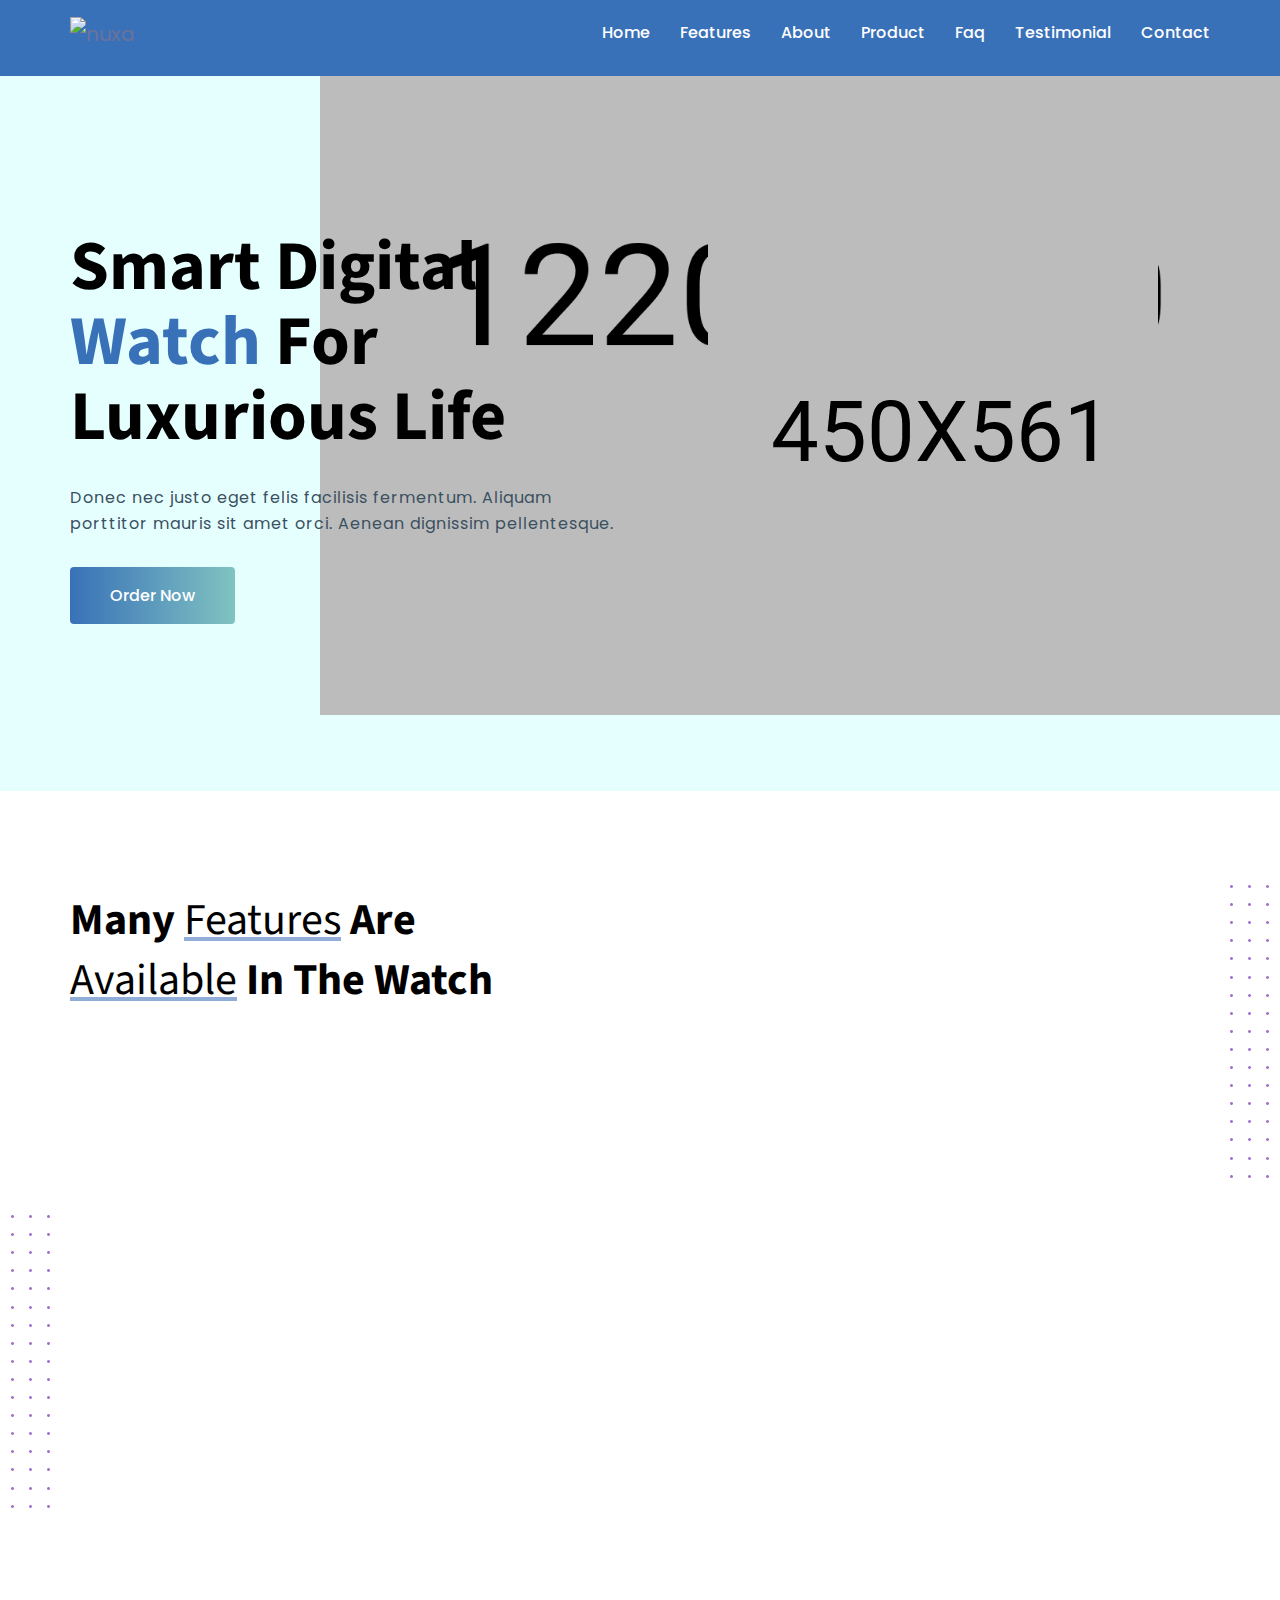
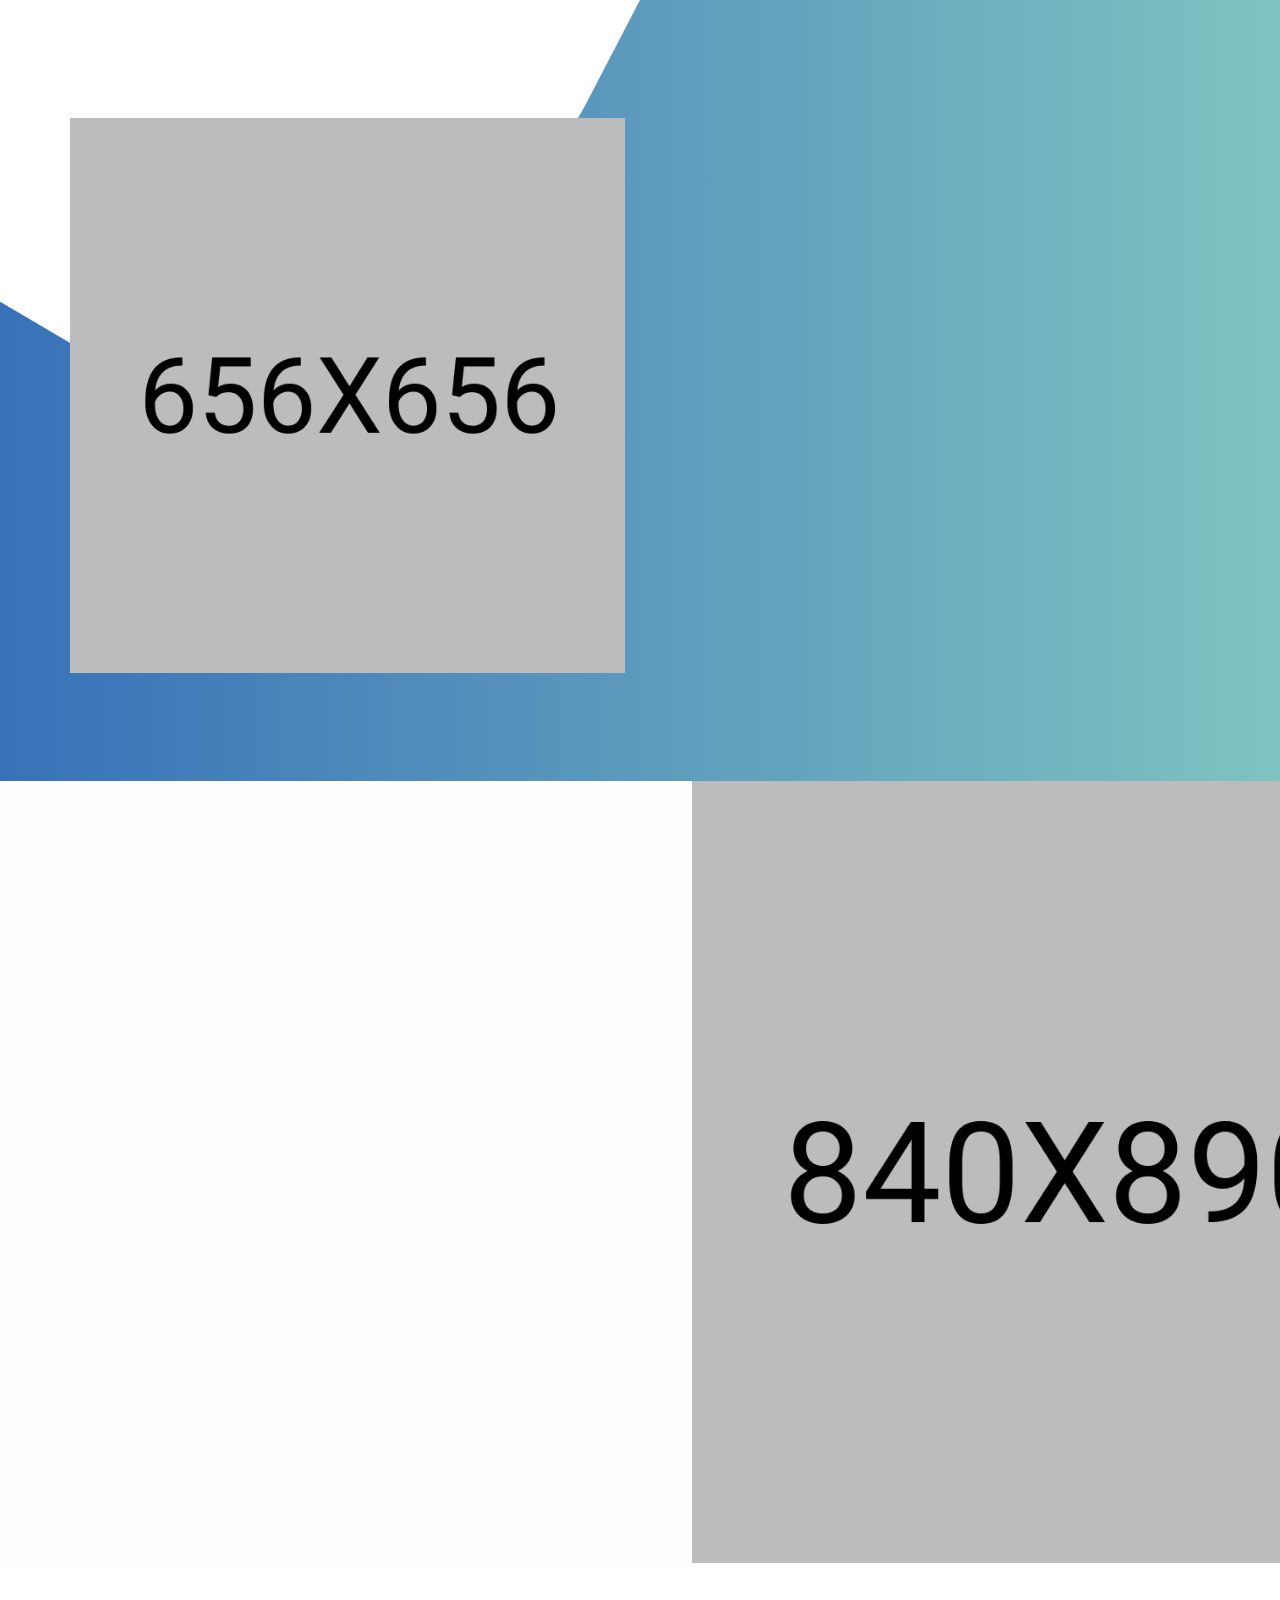
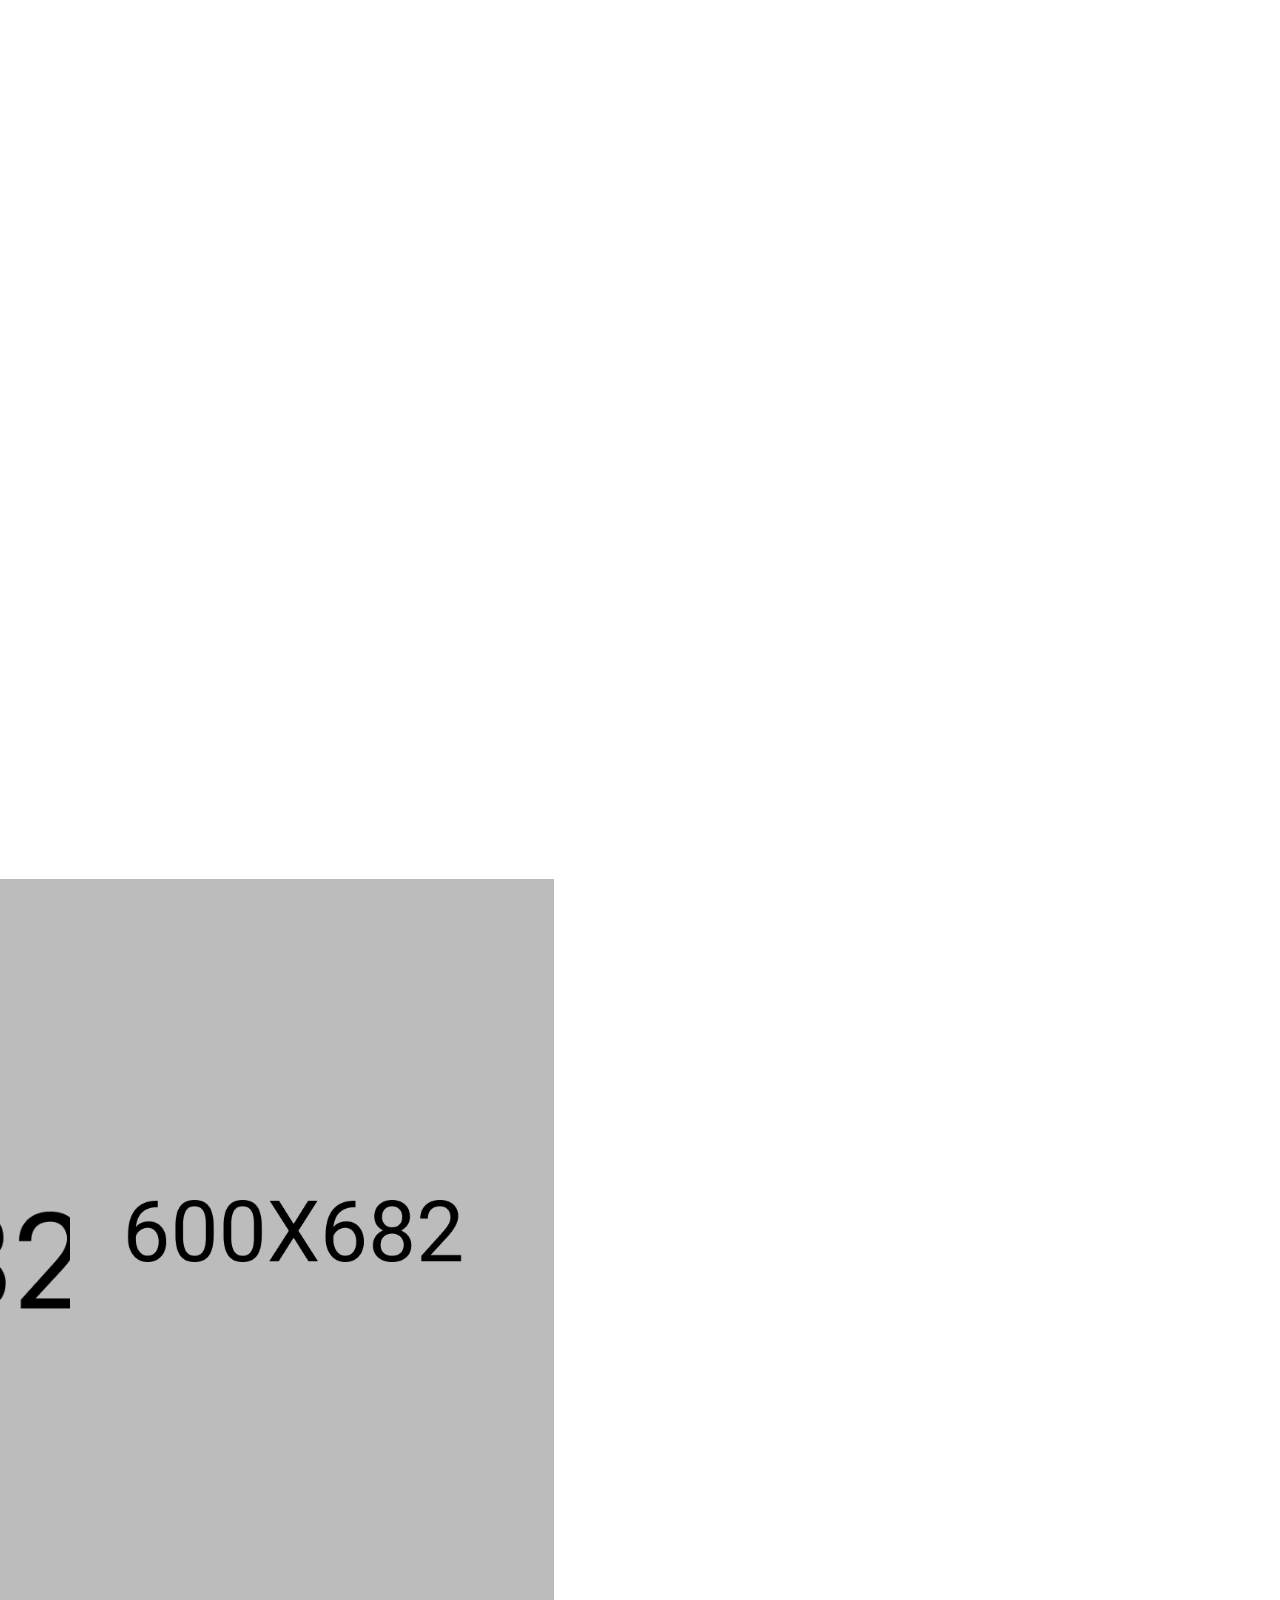
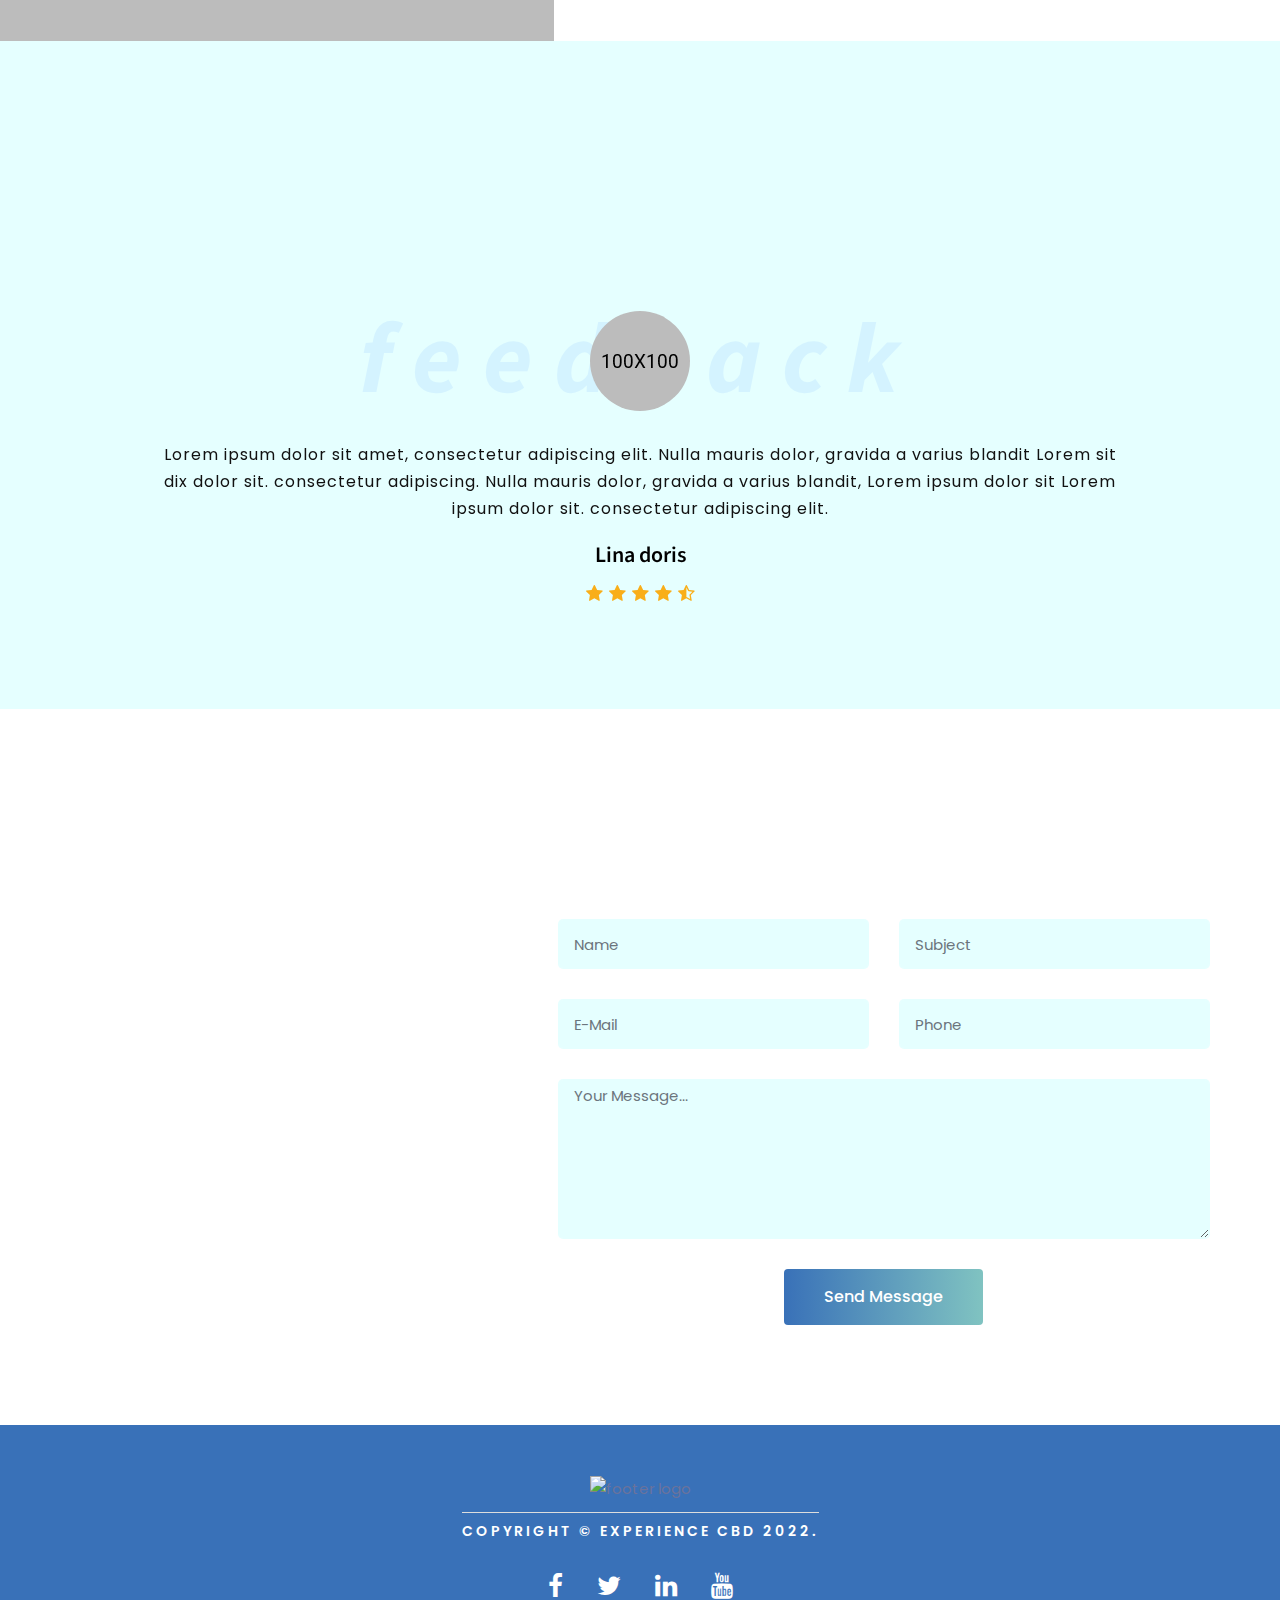
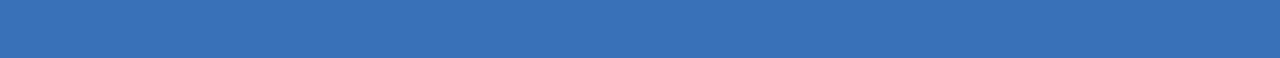
==== index.html @ ff000c5c "first commit" ====
<!DOCTYPE html>
<html lang="en">

<head>
    <meta charset="UTF-8">
    <meta name="viewport" content="width=device-width, initial-scale=1.0">
    <!-- Site Title -->
    <title>nuxa</title>
    <!-- Google Fonts -->
    <link rel="preconnect" href="https://fonts.gstatic.com">
    <link href="https://fonts.googleapis.com/css2?family=Poppins:wght@300;400;500;600;700;800;900&family=Source+Sans+Pro:wght@400;600;700;900&display=swap" rel="stylesheet">
    <!-- Favicon -->
    <link rel="icon" type="image/png" sizes="100x30" href="assets/img/favicon/favicon-32x32.png">
    <!--Bootstrap css-->
    <link rel="stylesheet" href="assets/css/bootstrap.min.css">
    <!--Font Awesome css-->
    <link rel="stylesheet" href="assets/css/font-awesome.min.css">
    <!-- Flaticon CSS -->
    <link rel="stylesheet" href="assets/flaticon/flaticon.css">
    <!--Magnific css-->
    <link rel="stylesheet" href="assets/css/magnific-popup.css">
    <!--Owl-Carousel css-->
    <link rel="stylesheet" href="assets/css/owl.carousel.min.css">
    <link rel="stylesheet" href="assets/css/owl.theme.default.min.css">
    <!--Animate css-->
    <link rel="stylesheet" href="assets/css/animate.min.css">
    <!--Site Main Style css-->
    <link rel="stylesheet" href="assets/css/style.css">
    <!--Responsive css-->
    <link rel="stylesheet" href="assets/css/responsive.css">
</head>

<body>

    <!-- Start Preloader -->
    <div id="preloader">
        <div class="preload-content">
            <div id="dream-load"></div>
        </div>
    </div>
    <!-- End Preloader -->

    <!--Navbar Start-->
    <nav class="navbar navbar-expand-lg">
        <div class="container">
            <!-- LOGO -->
            <a class="navbar-brand logo" href="index.html">
                <img src="assets/img/logo.png" alt="nuxa" width="200px" height="auto"/>
            </a>
            <button class="navbar-toggler collapsed" type="button" data-toggle="collapse" data-target="#navbarCollapse" aria-controls="navbarCollapse" aria-expanded="false" aria-label="Toggle navigation">
                <span class="fa fa-bars"></span>
            </button>
            <div class="navbar-collapse collapse" id="navbarCollapse">
                <ul class="navbar-nav ml-auto">
                    <li class="nav-item">
                        <a href="#" class="nav-link active" data-scroll-nav="0">Home</a>
                    </li>
                    <li class="nav-item">
                        <a href="#" class="nav-link" data-scroll-nav="1">Features</a>
                    </li>
                    <li class="nav-item">
                        <a href="#" class="nav-link" data-scroll-nav="2">About</a>
                    </li>
                    <li class="nav-item">
                        <a href="#" class="nav-link" data-scroll-nav="3">Product</a>
                    </li>
                    <li class="nav-item">
                        <a href="#" class="nav-link" data-scroll-nav="4">Faq</a>
                    </li>
                    <li class="nav-item">
                        <a href="#" class="nav-link" data-scroll-nav="5">Testimonial</a>
                    </li>
                    <li class="nav-item">
                        <a href="#" class="nav-link" data-scroll-nav="6">contact</a>
                    </li>
                </ul>
            </div>
        </div>
    </nav>
    <!--Navbar End-->

    <!-- Welcome Area Start -->
    <section class="nuxa-welcome-area fix" data-scroll-index="0">
        <!-- Shape Start -->
        <img src="assets/img/hero_bg.png" alt="img" class="welcome-shape" />
        <!-- Shape End -->
        <div class="container">
            <div class="row align-items-center">
                <div class="col-12 col-md-6">
                    <div class="welcome-text wow fadeInLeft" data-wow-duration="2s" data-wow-delay="0.3s">
                        <h2>Smart Digital <span>Watch</span> For Luxurious Life</h2>
                        <p>Donec nec justo eget felis facilisis fermentum. Aliquam porttitor mauris sit amet orci. Aenean dignissim pellentesque.</p>
                        <a href="#" class="nuxa-btn">Order Now</a>
                    </div>
                </div>
                <div class="col-12 col-md-6">
                    <div class="welcome-image wow fadeInRight" data-wow-duration="2s" data-wow-delay="0.3s">
                        <img class="moving1" src="assets/img/hero_img.png" alt="welcome" />
                    </div>
                </div>
            </div>
        </div>
    </section>
    <!-- Welcome Area End -->

    <!-- Features Area Start -->
    <section class="nuxa-features-area section_100" data-scroll-index="1">
        <!-- Dot Shape Strat -->
        <div class="shape-l">
            <img src="assets/img/shape-l.png" alt="shape">
        </div>
        <div class="shape-r">
            <img src="assets/img/shape-r.png" alt="shape">
        </div>
        <!-- Dot Shape End -->
        <div class="container">
            <div class="row">
                <div class="col-lg-12">
                    <div class="site-heading wow fadeInUp" data-wow-duration="2s" data-wow-delay="0.3s">
                        <h2>Many <span>Features</span> are<br> <span>Available</span> in The Watch</h2>
                    </div>
                </div>
            </div>
            <div class="row">
                <div class="col-lg-10 offset-lg-2">
                    <div class="row">
                        <div class="col-xl-6 col-md-6 col-12">
                            <div class="feature-box wow fadeInLeft" data-wow-duration="2s" data-wow-delay="0.3s">
                                <div class="feature-icon">
                                    <i class="flaticon-crown"></i>
                                </div>
                                <div class="feature-text">
                                    <h3>High Quality</h3>
                                    <p>Morbi in sem quis dui placerat ornare. Pellentesque odio nisi, euismod in, pharetra a, ultricies in, diam. Sed arcu. Cras consequat.</p>
                                </div>
                            </div>
                        </div>
                        <div class="col-xl-6 col-md-6 col-12">
                            <div class="feature-box wow fadeInRight" data-wow-duration="2s" data-wow-delay="0.6s">
                                <div class="feature-icon">
                                    <i class="flaticon-graphic-design"></i>
                                </div>
                                <div class="feature-text">
                                    <h3>Fashionable Design</h3>
                                    <p>Morbi in sem quis dui placerat ornare. Pellentesque odio nisi, euismod in, pharetra a, ultricies in, diam. Sed arcu. Cras consequat.</p>
                                </div>
                            </div>
                        </div>
                        <div class="col-xl-6 col-md-6 col-12">
                            <div class="feature-box wow fadeInLeft" data-wow-duration="2s" data-wow-delay="0.9s">
                                <div class="feature-icon">
                                    <i class="flaticon-digital"></i>
                                </div>
                                <div class="feature-text">
                                    <h3>Latest Technology</h3>
                                    <p>Morbi in sem quis dui placerat ornare. Pellentesque odio nisi, euismod in, pharetra a, ultricies in, diam. Sed arcu. Cras consequat.</p>
                                </div>
                            </div>
                        </div>
                        <div class="col-xl-6 col-md-6 col-12">
                            <div class="feature-box wow fadeInRight" data-wow-duration="2s" data-wow-delay="1.1s">
                                <div class="feature-icon">
                                    <i class="flaticon-videocall"></i>
                                </div>
                                <div class="feature-text">
                                    <h3>User Friendly</h3>
                                    <p>Morbi in sem quis dui placerat ornare. Pellentesque odio nisi, euismod in, pharetra a, ultricies in, diam. Sed arcu. Cras consequat.</p>
                                </div>
                            </div>
                        </div>
                    </div>
                </div>
            </div>
        </div>
    </section>
    <!-- Features Area End -->

    <!-- About Area Start -->
    <section class="nuxa-about-area section_100" data-scroll-index="2">
        <div class="container">
            <div class="row align-items-center">
                <div class="col-lg-6">
                    <div class="about-left">
                        <img src="assets/img/about.png" alt="about" class=" moving2" />
                    </div>
                </div>
                <div class="col-lg-6">
                    <div class="about-right wow fadeInRight" data-wow-duration="2s" data-wow-delay="0.3s">
                        <div class="site-heading">
                            <h2><span>Go for</span> a Run. and leave your phone <span>at home.</span></h2>
                        </div>
                        <p>Lorem ipsum dolor sit amet, consectetuer adipiscing elit. Donec odio. Quisque volutpat mattis eros. Nullam malesuada erat ut turpis.Donec nec justo eget felis facilisis fermentum.</p>
                        <ul>
                            <li><i class="fa fa-check"></i> Camera Resulation 24 Mega Pixel</li>
                            <li><i class="fa fa-check"></i> Real-time Heart Rate Monitor</li>
                            <li><i class="fa fa-check"></i> Blood-oxygen Level Monitor</li>
                            <li><i class="fa fa-check"></i> Intelligent Activity Tracker</li>
                            <li><i class="fa fa-check"></i> Music and Camera Controls</li>
                        </ul>
                    </div>
                </div>
            </div>
        </div>
    </section>
    <!-- About Area End -->

    <!-- Video Area Start -->
    <!-- <section class="nuxa-video-area section_100">
        <div class="container">
            <div class="row">
                <div class="col-lg-12">
                    <div class="video-box wow fadeInUp" data-wow-duration="2s" data-wow-delay="0.3s">
                        <div class="video-inn">
                            <a class="popup-youtube" href="https://www.youtube.com/watch?v=k-R6AFn9-ek">
                                <i class="flaticon-play"></i>
                            </a>
                            <div class="site-heading">
                                <h2><span>Best Product</span> For You.<br> Check The <span>Demo Video</span>.</h2>
                            </div>
                            <p>Lorem ipsum dolor sit amet, consectetuer adipiscing elit. Donec odio. Quisque volutpat mattis eros. Nullam malesuada erat ut turpis. Suspendisse urna nibh, viverra non, semper suscipit, posuere a, pede. dolor sit amet, consectetuer adipiscing elit.</p>
                        </div>
                    </div>
                </div>
            </div>
        </div>
    </section> -->
    <!-- Video Area End -->

    <!-- Choose Area Start -->
    <section class="nuxa-choose-area section_100">
        <div class="container">
            <div class="row align-items-center">
                <div class="col-lg-6 col-sm-7">
                    <div class="choose-left">
                        <div class="site-heading wow fadeInUp" data-wow-duration="2s" data-wow-delay="0.3s">
                            <h2>We are providing <span>best</span> and<br> <span>high quality</span> products.</h2>
                        </div>
                        <ul>
                            <li class="active choose-box wow fadeInUp" data-wow-duration="2s" data-wow-delay="0.6s">
                                <div class="choose-icon">
                                    <i class="flaticon-crown"></i>
                                </div>
                                <div class="choose-text">
                                    <h3>High Quality</h3>
                                    <p>Donec nec justo eget felis facilisis fermentum. Aliquam porttitor mauris sit amet</p>
                                </div>
                            </li>
                            <li class="choose-box wow fadeInUp" data-wow-duration="2s" data-wow-delay="0.9s">
                                <div class="choose-icon">
                                    <i class="flaticon-graphic-design"></i>
                                </div>
                                <div class="choose-text">
                                    <h3>Fashionable Design</h3>
                                    <p>Donec nec justo eget felis facilisis fermentum. Aliquam porttitor mauris sit amet</p>
                                </div>
                            </li>
                            <li class="choose-box wow fadeInUp" data-wow-duration="2s" data-wow-delay="1.1s">
                                <div class="choose-icon">
                                    <i class="flaticon-digital"></i>
                                </div>
                                <div class="choose-text">
                                    <h3>Latest Technology</h3>
                                    <p>Donec nec justo eget felis facilisis fermentum. Aliquam porttitor mauris sit amet</p>
                                </div>
                            </li>
                        </ul>
                    </div>
                </div>
                <div class="col-lg-6 col-sm-5">
                    <div class="choose-right wow fadeInRight" data-wow-duration="2s" data-wow-delay="0.3s">
                        <img src="assets/img/choose_img.png" alt="product" class="moving3" />
                    </div>
                </div>
            </div>
        </div>
    </section>
    <!-- Choose Area End -->

    <!-- Product Area Start -->
    <section class="nuxa-product-area section_100" data-scroll-index="3">
        <div class="container">
            <div class="row">
                <div class="col-lg-12">
                    <div class="site-heading wow fadeInUp" data-wow-duration="2s" data-wow-delay="0.3s">
                        <h2>Check <span>the best</span> collection<br> of our <span>products</span></h2>
                    </div>
                </div>
            </div>
            <div class="row">
                <div class="col-lg-4">
                    <div class="product_item wow fadeInUp" data-wow-duration="2s" data-wow-delay="0.3s">
                        <div class="product_img">
                            <img src="assets/img/product_1.png" alt="img" />
                        </div>
                        <div class="product_text">
                            <h3>Black Watch Pro</h3>
                            <ul>
                                <li><i class="fa fa-star"></i></li>
                                <li><i class="fa fa-star"></i></li>
                                <li><i class="fa fa-star"></i></li>
                                <li><i class="fa fa-star"></i></li>
                                <li><i class="fa fa-star"></i></li>
                            </ul>
                            <div class="pro-meta">
                                <div class="price">
                                    <h2>$40</h2>
                                </div>
                                <div class="pro-action">
                                    <a href="#" class="nuxa-btn">Order Now</a>
                                </div>
                            </div>
                        </div>
                    </div>
                </div>
                <div class="col-lg-4">
                    <div class="product_item wow fadeInUp" data-wow-duration="2s" data-wow-delay="0.6s">
                        <div class="product_img">
                            <img src="assets/img/product_2.png" alt="img" />
                        </div>
                        <div class="product_text">
                            <h3>White Watch Max</h3>
                            <ul>
                                <li><i class="fa fa-star"></i></li>
                                <li><i class="fa fa-star"></i></li>
                                <li><i class="fa fa-star"></i></li>
                                <li><i class="fa fa-star"></i></li>
                                <li><i class="fa fa-star"></i></li>
                            </ul>
                            <div class="pro-meta">
                                <div class="price">
                                    <h2>$47</h2>
                                </div>
                                <div class="pro-action">
                                    <a href="#" class="nuxa-btn">Order Now</a>
                                </div>
                            </div>
                        </div>
                    </div>
                </div>
                <div class="col-lg-4">
                    <div class="product_item wow fadeInUp" data-wow-duration="2s" data-wow-delay="0.9s">
                        <div class="product_img">
                            <img src="assets/img/product_3.png" alt="img" />
                        </div>
                        <div class="product_text">
                            <h3>Blue Watch Pro</h3>
                            <ul>
                                <li><i class="fa fa-star"></i></li>
                                <li><i class="fa fa-star"></i></li>
                                <li><i class="fa fa-star"></i></li>
                                <li><i class="fa fa-star"></i></li>
                                <li><i class="fa fa-star"></i></li>
                            </ul>
                            <div class="pro-meta">
                                <div class="price">
                                    <h2>$54</h2>
                                </div>
                                <div class="pro-action">
                                    <a href="#" class="nuxa-btn">Order Now</a>
                                </div>
                            </div>
                        </div>
                    </div>
                </div>
            </div>
        </div>
    </section>
    <!-- Product Area End -->

    <!-- Faq Area Start -->
    <section class="nuxa-faq-area section_100" data-scroll-index="4">
        <div class="container">
            <div class="row">
                <div class="col-lg-6">
                    <div class="faq-right">
                        <img src="assets/img/faqs.png" alt="faqs" />
                    </div>
                </div>
                <div class="col-lg-6">
                    <div class="faq-left">
                        <div class="site-heading wow fadeInUp" data-wow-duration="2s" data-wow-delay="0.3s">
                            <h2>Frequently Asked <span>Questions</span></h2>
                        </div>
                        <div class="accordion" id="accordionExample">
                            <div class="single_faq_accordian wow fadeInUp" data-wow-duration="2s" data-wow-delay="0.3s">
                                <div class="faq_accordian_header">
                                    <a href="#" class="collapsed" id="headingFive" data-toggle="collapse" data-target="#collapseFive" aria-expanded="true" aria-controls="collapseFive">
                                        How to buy the products? #1
                                    </a>
                                </div>
                                <div id="collapseFive" class="collapse show" aria-labelledby="headingFive" data-parent="#accordionExample">
                                    <div class="faq_accordian_body">
                                        <p>craft beer labore wes anderson cred nesciunt sapiente ea proident. Ad vegan excepteur butcher vice lomo. Leggings occaecat craft beer farm-to-table, raw denim aesthetic synth nesciunt you probably haven't heard of them accusamus labore sustainable VHS.</p>
                                    </div>
                                </div>
                            </div>
                            <div class="single_faq_accordian wow fadeInUp" data-wow-duration="2s" data-wow-delay="0.9s">
                                <div class="faq_accordian_header">
                                    <a href="#" class="collapsed" id="headingTwo" data-toggle="collapse" data-target="#collapseTwo" aria-expanded="false" aria-controls="collapseTwo">
                                        How much price of the product? #2
                                    </a>
                                </div>
                                <div id="collapseTwo" class="collapse" aria-labelledby="headingTwo" data-parent="#accordionExample">
                                    <div class="faq_accordian_body">
                                        <p>craft beer labore wes anderson cred nesciunt sapiente ea proident. Ad vegan excepteur butcher vice lomo. Leggings occaecat craft beer farm-to-table, raw denim aesthetic synth nesciunt you probably haven't heard of them accusamus labore sustainable VHS.</p>
                                    </div>
                                </div>
                            </div>
                            <div class="single_faq_accordian wow fadeInUp" data-wow-duration="2s" data-wow-delay="1.1s">
                                <div class="faq_accordian_header">
                                    <a href="#" class="collapsed" id="headingThree" data-toggle="collapse" data-target="#collapseThree" aria-expanded="false" aria-controls="collapseThree">
                                        How can i get refund? #3
                                    </a>
                                </div>
                                <div id="collapseThree" class="collapse" aria-labelledby="headingThree" data-parent="#accordionExample">
                                    <div class="faq_accordian_body">
                                        <p>craft beer labore wes anderson cred nesciunt sapiente ea proident. Ad vegan excepteur butcher vice lomo. Leggings occaecat craft beer farm-to-table, raw denim aesthetic synth nesciunt you probably haven't heard of them accusamus labore sustainable VHS.</p>
                                    </div>
                                </div>
                            </div>
                            <div class="single_faq_accordian wow fadeInUp" data-wow-duration="2s" data-wow-delay="1.3s">
                                <div class="faq_accordian_header">
                                    <a href="#" class="collapsed" id="headingFour" data-toggle="collapse" data-target="#collapseFour" aria-expanded="false" aria-controls="collapseFour">
                                        How to use the product? #4
                                    </a>
                                </div>
                                <div id="collapseFour" class="collapse" aria-labelledby="headingFour" data-parent="#accordionExample">
                                    <div class="faq_accordian_body">
                                        <p>craft beer labore wes anderson cred nesciunt sapiente ea proident. Ad vegan excepteur butcher vice lomo. Leggings occaecat craft beer farm-to-table, raw denim aesthetic synth nesciunt you probably haven't heard of them accusamus labore sustainable VHS.</p>
                                    </div>
                                </div>
                            </div>
                        </div>
                    </div>
                </div>
            </div>
        </div>
    </section>
    <!-- Faq Area End -->

    <!-- Testimonial Section Start -->
    <section class="nuxa-testimonial-area section_100" data-scroll-index="5">
        <div class="container">
            <div class="row">
                <div class="col-lg-12">
                    <div class="site-heading wow fadeInUp" data-wow-duration="2s" data-wow-delay="0.3s">
                        <h2>Some <span>reviews</span> from <br> our clients</h2>
                    </div>
                </div>
            </div>
            <div class="row">
                <div class="col-lg-12">
                    <div class="testimonial-pos">
                        <h3>feedback</h3>
                    </div>
                </div>
                <div class="col-lg-12">
                    <div class="testimonial-slider owl-carousel">
                        <div class="testimonial-item">
                            <div class="client-image">
                                <img src="assets/img/t3.png" alt="testimonial" />
                            </div>
                            <div class="testimonial-body">
                                <p>Lorem ipsum dolor sit amet, consectetur adipiscing elit. Nulla mauris dolor, gravida a varius blandit Lorem sit dix dolor sit. consectetur adipiscing. Nulla mauris dolor, gravida a varius blandit, Lorem ipsum dolor sit Lorem ipsum dolor sit. consectetur adipiscing elit. </p>
                            </div>
                            <div class="testimonial-meta">
                                <h3>Lina doris</h3>
                                <ul>
                                    <li><i class="fa fa-star"></i></li>
                                    <li><i class="fa fa-star"></i></li>
                                    <li><i class="fa fa-star"></i></li>
                                    <li><i class="fa fa-star"></i></li>
                                    <li><i class="fa fa-star-half-o"></i></li>
                                </ul>
                            </div>
                        </div>
                        <div class="testimonial-item">
                            <div class="client-image">
                                <img src="assets/img/t1.png" alt="testimonial" />
                            </div>
                            <div class="testimonial-body">
                                <p>Lorem ipsum dolor sit amet, consectetur adipiscing elit. Nulla mauris dolor, gravida a varius blandit, Lorem ipsum dolor sit. consectetur adipiscing. Nulla mauris dolor, gravida a varius blandit, Lorem ipsum dolor sit Lorem ipsum dolor sit. consectetur adipiscing elit. </p>
                            </div>
                            <div class="testimonial-meta">
                                <h3>knot williams</h3>
                                <ul>
                                    <li><i class="fa fa-star"></i></li>
                                    <li><i class="fa fa-star"></i></li>
                                    <li><i class="fa fa-star"></i></li>
                                    <li><i class="fa fa-star"></i></li>
                                    <li><i class="fa fa-star-half-o"></i></li>
                                </ul>
                            </div>
                        </div>
                    </div>
                </div>
            </div>
        </div>
    </section>
    <!-- Testimonial Section End -->

    <!-- Contact Area Start -->
    <section class="nuxa-contact-area section_100" data-scroll-index="6">
        <div class="container">
            <div class="row">
                <div class="col-lg-12">
                    <div class="site-heading wow fadeInUp" data-wow-duration="2s" data-wow-delay="0.3s">
                        <h2>Lets Get In <span>Touch</span></h2>
                    </div>
                </div>
            </div>
            <div class="row">
                <div class="col-lg-5">
                    <div class="contact-info">
                        <div class="single-contact-info wow fadeInLeft" data-wow-duration="2s" data-wow-delay="0.3s">
                            <div class="contact-info-icon">
                                <i class="fa fa-map-marker"></i>
                            </div>
                            <div class="contact-info-text">
                                <h3>Our head office</h3>
                                <p>202, Grasselli Street.</p>
                            </div>
                        </div>
                        <div class="single-contact-info wow fadeInLeft" data-wow-duration="2s" data-wow-delay="0.6s">
                            <div class="contact-info-icon">
                                <i class="fa fa-phone"></i>
                            </div>
                            <div class="contact-info-text">
                                <h3>Call Us On</h3>
                                <p>9123-456-78</p>
                            </div>
                        </div>
                        <div class="single-contact-info wow fadeInLeft" data-wow-duration="2s" data-wow-delay="0.9s">
                            <div class="contact-info-icon">
                                <i class="fa fa-envelope"></i>
                            </div>
                            <div class="contact-info-text">
                                <h3>Email Us At</h3>
                                <p>info@example.com</p>
                            </div>
                        </div>
                    </div>
                </div>
                <div class="col-lg-7">
                    <div class="contact-form">
                        <div class="heading-line-two"></div>
                        <div id="notification"></div>
                        <form id="contact-form">
                            <div class="row">
                                <div class="col-12 col-md-6">
                                    <p>
                                        <input class="form-control" type="text" placeholder="Name" name="name"  />
                                    </p>
                                </div>
                                <div class="col-12 col-md-6">
                                    <p>
                                        <input class="form-control" type="text" placeholder="Subject" name="subject" />
                                    </p>
                                </div>
                            </div>
                            <div class="row">
                                <div class="col-lg-6">
                                    <p>
                                        <input class="form-control" type="email" placeholder="E-mail" name="email" />
                                    </p>
                                </div>
                                <div class="col-lg-6">
                                    <p>
                                        <input class="form-control" type="tel" placeholder="Phone" name="phone" />
                                    </p>
                                </div>
                            </div>
                            <div class="row">
                                <div class="col-lg-12">
                                    <p>
                                        <textarea class="form-control" placeholder="Your Message..."  name="message"></textarea>
                                    </p>
                                </div>
                            </div>
                            <div class="row">
                                <div class="col-lg-12">
                                    <p>
                                        <button type="submit" class="nuxa-btn">Send Message <span></span></button>
                                    </p>
                                </div>
                            </div>
                        </form>
                    </div>
                </div>
            </div>
        </div>
    </section>
    <!-- Contact Area End -->

    <!-- Footer Area Start -->
    <footer class="nuxa-footer-area">
        <div class="container">
            <div class="row">
                <div class="col-md-12">
                    <div class="footer-box">
                        <div class="footer-logo">
                            <a href="index.html"><img src="assets/img/footer-logo.png" alt="footer logo" /></a>
                        </div>
                        <div class="footer-copyright">
                            <p>Copyright &copy; Experience CBD 2022.</p>
                        </div>
                        <div class="footer-social">
                            <ul>
                                <li><a href="#"><i class="fa fa-facebook"></i></a></li>
                                <li><a href="#"><i class="fa fa-twitter"></i></a></li>
                                <li><a href="#"><i class="fa fa-linkedin"></i></a></li>
                                <li><a href="#"><i class="fa fa-youtube"></i></a></li>
                            </ul>
                        </div>
                    </div>
                </div>
            </div>
        </div>
    </footer>
    <!-- Footer Area End -->

    <!--Jquery js-->
    <script src="assets/js/jquery-3.3.1.min.js"></script>
    <!--Bootstrap js-->
    <script src="assets/js/bootstrap.min.js"></script>
    <!-- Popper JS -->
    <script src="assets/js/popper.min.js"></script>
    <!--ScrollIt js-->
    <script src="assets/js/scrollIt.min.js"></script>
    <!--Owl-Carousel js-->
    <script src="assets/js/owl.carousel.min.js"></script>
    <!--Magnific js-->
    <script src="assets/js/jquery.magnific-popup.min.js"></script>
    <!--Mouse Effect js-->
    <script src="assets/js/mouse-effect.js"></script>
    <!--Initial js-->
    <script src="assets/js/init.js"></script>
    <!--Wow js-->
    <script src="assets/js/wow.min.js"></script>
    <!--Main js-->
    <script src="assets/js/main.js"></script>
</body>

</html>
---- assets/flaticon/flaticon.css ----
@font-face {
    font-family: "flaticon";
    src: url("./flaticon.ttf?025530a270ff13f1d15dd779e95445a8") format("truetype"),
url("./flaticon.woff?025530a270ff13f1d15dd779e95445a8") format("woff"),
url("./flaticon.woff2?025530a270ff13f1d15dd779e95445a8") format("woff2"),
url("./flaticon.eot?025530a270ff13f1d15dd779e95445a8#iefix") format("embedded-opentype"),
url("./flaticon.svg?025530a270ff13f1d15dd779e95445a8#flaticon") format("svg");
}

i[class^="flaticon-"]:before, i[class*=" flaticon-"]:before {
    font-family: flaticon !important;
    font-style: normal;
    font-weight: normal !important;
    font-variant: normal;
    text-transform: none;
    line-height: 1;
    -webkit-font-smoothing: antialiased;
    -moz-osx-font-smoothing: grayscale;
}

.flaticon-videocall:before {
    content: "\f101";
}
.flaticon-digital:before {
    content: "\f102";
}
.flaticon-crown:before {
    content: "\f103";
}
.flaticon-graphic-design:before {
    content: "\f104";
}
.flaticon-play:before {
    content: "\f105";
}
---- assets/css/style.css ----
/*
*******************************************
*******************************************

Template Name   : Nuxa - Product Landing Page
File 			:  CSS Base
Version 		:  1.0.0
Author 			:  Deveable
Developer		:  Hassan Rasu

* This file contains the styling for the actual theme, this
is the file you need to edit to change the look of the
theme.

This files contents are outlined below >>>>

*** SEARCH EACH SECTION AS IT COMMENTS, YOU WILL GET THE RIGHT SECTION.

*******************************************
*******************************************

==== CSS INDEX

01 - DEFAULT CSS
02 - PRELOADER CSS
03 - BTN TOP CSS
04 - NAVBAR CSS
05 - WELCOME AREA CSS
06 - FEATURE AREA CSS
07 - ABOUT AREA CSS
08 - VIDEO AREA CSS
09 - CHOOSE AREA CSS
10 - PRODUCT AREA CSS
11 - FAQS AREA CSS
12 - TESTIMONIAL AREA CSS
13 - CONTACT AREA CSS
14 - FOOTER AREA CSS


*/


/*================================================
01 - DEFAULT CSS
==================================================*/

body {
	font-family: 'Poppins', sans-serif;
	font-weight: normal;
	font-style: normal;
	font-size: 15px;
	line-height: 1.7;
	color: #3a505f;
}

html,
body {
	height: 100%;
}

img {
	max-width: 100%;
	height: auto
}

p {
	font-size: 15px;
	color: #3a505f;
	line-height: 26px;
	font-family: 'Poppins', sans-serif;
	margin: 0;
	font-weight: 400;
	letter-spacing: 1px;
}

.no-pad-left {
	padding-left: 0
}

.no-pad-right {
	padding-right: 0
}

.no-pad-all {
	padding: 0
}

.fix {
	overflow: hidden
}

h1,
h2,
h3,
h4,
h5,
h6 {
	margin: 0;
	padding: 0;
	font-weight: 400;
	font-family: 'Source Sans Pro', sans-serif;
}

a {
	-webkit-transition: all 0.4s ease 0s;
	transition: all 0.4s ease 0s;
	color: #6b739c
}

a:focus {
	text-decoration: none;
	outline: medium none;
	color: inherit
}

a:hover {
	color: inherit;
	text-decoration: none;
	color: inherit
}

input:focus,
textarea:focus,
button:focus,
select:focus {
	outline: medium none
}

:-moz-placeholder {
	color: #7c8a97;
	text-transform: capitalize;
}

::-moz-placeholder {
	color: #7c8a97;
	text-transform: capitalize;
}

:-ms-input-placeholder {
	color: #7c8a97;
	text-transform: capitalize;
}

::-webkit-input-placeholder {
	color: #7c8a97;
	text-transform: capitalize;
}

:-ms-select-placeholder {
	color: #7c8a97;
	text-transform: capitalize;
}

::-webkit-select-placeholder {
	color: #7c8a97;
	text-transform: capitalize;
}

:-ms-textarea-placeholder {
	color: #7c8a97;
	text-transform: capitalize;
}

::-webkit-textarea-placeholder {
	color: #7c8a97;
	text-transform: capitalize;
}

tbody,
tfoot,
thead,
tr,
th,
td {
	margin: 0;
	padding: 0;
	border: 0;
	font-size: 100%;
	font: inherit;
	vertical-align: baseline;
}

ul,
ol {
	margin: 0;
	padding: 0;
}

li {
	list-style-type: none;
}

.theme-btn {
	position: relative;
	background: #3971B8 none repeat scroll 0 0;
	color: #fff;
	font-weight: 500;
	display: inline-block;
	padding: 12px 65px 12px 30px;
	text-transform: capitalize;
	border-radius: 30px;
	overflow: hidden;
}

.theme-btn span {
	position: absolute;
	height: 33px;
	width: 33px;
	right: 9px;
	top: 9px;
	background-color: white;
	color: #3971B8;
	text-align: center;
	line-height: 35px;
	padding: 0;
	border-radius: 50%;
}

.theme-btn-white {
	position: relative;
	background: #fff none repeat scroll 0 0;
	color: #3971B8;
	font-weight: 500;
	display: inline-block;
	padding: 12px 65px 12px 30px;
	text-transform: capitalize;
	border-radius: 30px;
	overflow: hidden;
}

.theme-btn-white span {
	position: absolute;
	height: 33px;
	width: 33px;
	right: 9px;
	top: 9px;
	background-color: #3971B8;
	color: #fff;
	text-align: center;
	line-height: 35px;
	padding: 0;
	border-radius: 50%;
}

.theme-btn:hover {
	background: #4b2be3 none repeat scroll 0 0;
	color: #fff
}

.theme-btn-white:hover {
	background: #4b2be3 none repeat scroll 0 0;
	color: #fff
}

.section_100 {
	padding: 100px 0;
}

.section_t_100 {
	padding-top: 100px;
}

.section_b_100 {
	padding-bottom: 100px;
}

.section_70 {
	padding: 70px 0;
}

.section_t_70 {
	padding-top: 70px;
}

.section_b_70 {
	padding-bottom: 70px;
}

.section_50 {
	padding: 50px 0;
}

.section_t_50 {
	padding-top: 50px;
}

.section_b_50 {
	padding-bottom: 50px;
}

.section_15 {
	padding: 15px 0
}

.pad-right {
	padding-right: 0
}

.section_t_100 {
	padding-top: 100px
}

.section_b_70 {
	padding-bottom: 70px
}

.section_70 {
	padding: 70px 0
}

.section_b_80 {
	padding-bottom: 80px
}

.nuxa-btn {
	display: inline-block;
	padding: 15px 40px;
	background: #A873CF;
	background: -webkit-gradient(linear, right top, left top, from(#80C3C1), to(#3971B8));
	background: -webkit-linear-gradient(right, #80C3C1 0%, #3971B8 100%);
	background: linear-gradient(to left, #80C3C1 0%, #3971B8 100%);
	filter: progid:DXImageTransform.Microsoft.gradient(startColorstr='#80C3C1', endColorstr='#3971B8', GradientType=0);
	border-radius: 4px;
	color: #fff;
	font-weight: 500;
	position: relative;
	z-index: 1;
	box-shadow: 0 0 0 0 rgba(0, 0, 0, .1);
	overflow: hidden;
	border: none;
	font-size: 16px;
}

.nuxa-btn:hover {
	color: #3971B8;
	box-shadow: 0 10px 40px 5px rgba(0, 0, 0, .1);
	background: #fff
}

.site-heading {
	margin-bottom: 50px;
}

.site-heading h2 {
	font-size: 44px;
	font-weight: 700;
	color: #000;
	text-transform: capitalize;
	line-height: 60px
}

.site-heading h2>span {
	font-weight: 400;
	text-decoration: underline;
	-webkit-text-decoration-color: rgba(115, 152, 207, 0.79);
	text-decoration-color: rgba(115, 152, 207, 0.79);
}


/*================================================
02 - PRELOADER CSS
==================================================*/

#preloader {
	position: fixed;
	width: 100%;
	height: 100%;
	z-index: 99999;
	top: 0;
	left: 0;
	background: -webkit-linear-gradient(right, #80C3C1 0%, #3971B8 100%);
	background: linear-gradient(to left, #80C3C1 0%, #3971B8 100%);
}

.preload-content {
	position: absolute;
	top: 50%;
	left: 50%;
	margin-top: -35px;
	margin-left: -35px;
	z-index: 100;
}

#dream-load {
	width: 70px;
	height: 70px;
	border-radius: 50%;
	border: 3px;
	border-style: solid;
	border-color: transparent;
	border-top-color: rgba(255, 255, 255, 0.68);
	-webkit-animation: dreamrotate 2400ms linear infinite;
	animation: dreamrotate 2400ms linear infinite;
	z-index: 999;
}

#dream-load:before {
	content: "";
	position: absolute;
	top: 7.5px;
	left: 7.5px;
	right: 7.5px;
	bottom: 7.5px;
	border-radius: 50%;
	border: 3px;
	border-style: solid;
	border-color: transparent;
	border-top-color: rgba(255, 255, 255, 0.68);
	-webkit-animation: dreamrotate 2700ms linear infinite;
	animation: dreamrotate 2700ms linear infinite
}

#dream-load:after {
	content: "";
	position: absolute;
	top: 20px;
	left: 20px;
	right: 20px;
	bottom: 20px;
	border-radius: 50%;
	border: 3px;
	border-style: solid;
	border-color: transparent;
	border-top-color: rgba(255, 255, 255, 0.68);
	-webkit-animation: dreamrotate 1800ms linear infinite;
	animation: dreamrotate 1800ms linear infinite
}

@-webkit-keyframes dreamrotate {
	0% {
		-webkit-transform: rotate(0deg);
		transform: rotate(0deg)
	}
	100% {
		-webkit-transform: rotate(360deg);
		transform: rotate(360deg)
	}
}

@keyframes dreamrotate {
	0% {
		-webkit-transform: rotate(0deg);
		transform: rotate(0deg)
	}
	100% {
		-webkit-transform: rotate(360deg);
		transform: rotate(360deg)
	}
}


/*================================================
03 - BTN TOP CSS
==================================================*/

.btntoTop:before {
	color: #fff;
	content: "";
	display: inline-block;
	font: 20px "FontAwesome";
	vertical-align: middle;
}

.btntoTop {
	background-color: #3971B8;
	border-radius: 50%;
	bottom: 40px;
	cursor: pointer;
	height: 50px;
	line-height: 47px;
	opacity: 0;
	-ms-filter: "progid:DXImageTransform.Microsoft.Alpha(Opacity=0)";
	position: fixed;
	right: 20px;
	text-align: center;
	-webkit-transition: opacity 0.4s ease 0s;
	transition: opacity 0.4s ease 0s;
	width: 50px;
	z-index: 99999;
}

.btntoTop.active {
	opacity: 1;
	-ms-filter: "progid:DXImageTransform.Microsoft.Alpha(Opacity=100)";
	-webkit-transition: all 0.4s ease 0s;
	transition: all 0.4s ease 0s
}

.btntoTop.active:hover {
	background: #3971B8 none repeat scroll 0 0;
	opacity: 0.8;
	-ms-filter: "progid:DXImageTransform.Microsoft.Alpha(Opacity=80)";
}

.btntoTop.active.btntoTop:hover:before {
	color: #fff;
}


/*================================================
04 - NAVBAR CSS
==================================================*/

nav.navbar {
	position: absolute;
	width: 100%;
	top: 0;
	z-index: 999;
	padding-top: 10px;
	padding-bottom: 20px;
	-webkit-transition: all .5s ease;
	transition: all .5s ease;
	background-color: #3971B8;
}

nav.navbar .navbar-toggler {
	border: 0;
}

nav.fixed .navbar-toggler span {
	color: #000;
	font-size: 25px;
}

nav.navbar .nav-item {
	padding-left: 30px;
}

nav.navbar .nav-item .nav-link {
	color: #fff;
	position: relative;
	text-decoration: none;
	padding: 0;
	font-weight: 500;
	text-transform: capitalize;
	font-size: 16px;
}

nav.navbar .nav-item .nav-link.active {
	color: #fff !important
}

nav.fixed .nav-item .nav-link.active {
	color: #fff !important
}

nav.fixed {
	position: fixed;
	top: 0;
	right: 0;
	left: 0;
	z-index: 1030;
	background: #3971B8 none repeat scroll 0 0;
	box-shadow: 0px 0px 18px 1px rgba(0, 0, 0, 0.1);
	padding-bottom: 10px
}

nav.fixed .navbar-toggler .navbar-toggler-icon {
	background-image: url("data:image/svg+xml;charset=utf8,%3Csvg viewBox='0 0 32 32' xmlns='http://www.w3.org/2000/svg'%3E%3Cpath stroke='rgba(0,0,0, 1)' stroke-width='2' stroke-linecap='round' stroke-miterlimit='10' d='M4 8h24M4 16h24M4 24h24'/%3E%3C/svg%3E");
}

nav.fixed .nav-item {
	color: #000;
}

nav.fixed .nav-item .nav-link {
	color: #000 !important;
}

nav.fixed .nav-item .nav-link:before {
	background-color: #000;
}


/*================================================
05 - WELCOME AREA CSS
==================================================*/

.nuxa-welcome-area {
	position: relative;
	overflow: hidden;
	padding-top: 150px;
	padding-bottom: 80px;
	background: rgba(0,255,255, 0.1)
}

.welcome-shape {
	position: absolute;
	width: 75%;
	height: auto;
	bottom: 76px;
	z-index: 0;
	overflow: hidden;
	background-size: cover;
	right: 0;
}

.welcome-image img {
	margin: auto;
	display: block
}

.welcome-text h2 {
	font-weight: 700;
	color: #000;
	font-size: 70px;
	line-height: 75px;
	margin-bottom: 30px;
}

.welcome-text h2 span {
	color: #3971B8
}

.welcome-text p {
	font-size: 16px
}

.welcome-text .nuxa-btn {
	margin-top: 30px
}


/*================================================
06 - FEATURE AREA CSS
==================================================*/

.nuxa-features-area {
	position: relative
}

.shape-l {
	position: absolute;
	bottom: 6%;
	left: 0;
}

.shape-r {
	position: absolute;
	top: 6%;
	right: 0;
}

.feature-box {
	margin-top: 30px
}

.feature-icon i {
	font-size: 50px;
	line-height: 0;
	color: rgb(87, 133, 192)
}

.feature-text {
	margin-top: 15px
}

.feature-text h3 {
	color: #000;
	font-weight: 600;
	font-size: 24px;
	margin-bottom: 10px
}


/*================================================
07 - ABOUT AREA CSS
==================================================*/

.nuxa-about-area {
	background-image: -webkit-linear-gradient(right, #80C3C1 0%, #3971B8 100%);
	background-image: linear-gradient(to left, #80C3C1 0%, #3971B8 100%);
	background-size: 100% 100%;
	background-position: center;
	overflow: hidden;
	background-repeat: no-repeat;
	position: relative;
	padding-top: 100px;
	padding-bottom: 90px;
}

.nuxa-about-area:before {
	position: absolute;
	content: "";
	top: 0;
	left: 0;
	width: 100%;
	height: 100%;
	background: url(../img/about_bg2.png) no-repeat;
	background-size: 50%;
}

.about-right {
	background: #fff;
	padding: 50px;
	border-radius: 5px;
	box-shadow: 5px 5px 30px 0 rgb(0, 0, 0, 0.25);
}

.nuxa-about-area .site-heading {
	margin-bottom: 20px
}

.about-right ul {
	margin-top: 20px
}

.about-right ul li {
	margin-top: 10px;
	font-weight: 500;
	color: #000
}

.about-right ul li i {
	color: #3971B8
}


/*================================================
08 - VIDEO AREA CSS
==================================================*/

.video-box {
	position: relative;
	z-index: 1;
	width: 85%;
	margin: 0 auto;
}

.video-box:after {
	position: absolute;
	content: '';
	left: 0;
	top: 0;
	width: 100%;
	height: 100%;
	background: #A873CF none repeat scroll 0 0;
	-webkit-transform: rotate(-5deg);
	transform: rotate(-5deg);
	z-index: -1;
	border-radius: 30px;
}

.video-inn {
	padding: 50px 100px;
	background: #fff;
	border-radius: 50px;
	text-align: center;
	box-shadow: 5px 5px 30px 0 rgb(0, 0, 0, 0.25);
}

.video-inn .site-heading {
	margin-bottom: 20px
}

.flaticon-play {
	margin-left: 0;
	font-size: 30px;
	position: relative;
	top: 5px;
	left: 3px;
}

.popup-youtube {
	width: 70px;
	height: 70px;
	display: inline-block;
	text-align: center;
	line-height: 70px;
	position: relative;
	background: #A873CF;
	color: #fff;
	border-radius: 50%;
	z-index: 1;
	margin-bottom: 35px;
}

.popup-youtube:hover {
	color: #fff
}

.popup-youtube:before {
	content: '';
	width: 80px;
	height: 80px;
	background: -webkit-linear-gradient(right, rgba(194, 142, 204, 0.25) 0%, rgba(138, 84, 212, 0.3) 100%);
	background: linear-gradient(to left, rgba(194, 142, 204, 0.25) 0%, rgba(138, 84, 212, 0.3) 100%);
	position: absolute;
	left: -5px;
	border-radius: 50%;
	top: -5px;
	z-index: -1;
}

.popup-youtube:after {
	content: '';
	width: 90px;
	height: 90px;
	background: -webkit-linear-gradient(right, rgba(194, 142, 204, 0.6) 0%, rgba(138, 84, 212, 0.65) 100%);
	background: linear-gradient(to left, rgba(194, 142, 204, 0.6) 0%, rgba(138, 84, 212, 0.65) 100%);
	position: absolute;
	left: -10px;
	border-radius: 50%;
	top: -10px;
	z-index: -1;
}


/*================================================
09 - CHOOSE AREA CSS
==================================================*/

.nuxa-choose-area {
	background: rgba(252, 244, 255, 0.15) url('../img/section-bg-1.png');
	background-position: bottom right -150px;
	background-size: auto 100%;
	background-repeat: no-repeat
}

.choose-left ul li.choose-box {
	margin-top: 20px;
	display: -webkit-box;
	display: -ms-flexbox;
	display: flex;
	-ms-flex-line-pack: center;
	align-content: center;
	-webkit-box-align: center;
	-ms-flex-align: center;
	align-items: center;
	padding: 20px 20px 20px 30px;
	border-radius: 10px;
	-webkit-transition: all .7s ease 0s;
	transition: all .7s ease 0s;
	overflow: hidden;
	position: relative;
	z-index: 1;
}

.choose-left ul li.choose-box:last-child {
	padding-bottom: 0
}

.choose-icon {
	width: 95px;
	height: 60px;
	line-height: 60px;
	margin-right: 10px;
	background: -webkit-linear-gradient(right, #80C3C1 0%, #3971B8 100%);
	background: linear-gradient(to left, #80C3C1 0%, #3971B8 100%);
	border-radius: 10px;
	-webkit-transform: rotate(42deg);
	transform: rotate(42deg);
	position: relative;
	z-index: 1;
	text-align: center;
}

.choose-text {
	padding-left: 15px;
}

.choose-icon i {
	-webkit-transform: rotate(-42deg);
	transform: rotate(-42deg);
	position: absolute;
	width: 100%;
	left: 4px;
	top: 4px;
	font-size: 28px;
	color: #fff;
}

.choose-text h3 {
	color: #000;
	font-weight: 600;
	font-size: 24px;
	margin-bottom: 10px;
}


/*================================================
10 - PRODUCT AREA CSS
==================================================*/

.nuxa-product-area .site-heading {
	text-align: center
}

.product_item {
	background: #fff;
	padding: 30px;
	border-radius: 10px;
	box-shadow: 5px 5px 30px 0 rgb(0, 0, 0, 0.03);
	margin-top: 30px
}

.product_text h3 {
	color: #000;
	font-weight: 600;
	font-size: 24px;
	margin-bottom: 10px;
}

.product_text ul li {
	display: inline-block;
	color: #e8b852
}

.pro-meta {
	display: -webkit-box;
	display: -ms-flexbox;
	display: flex;
	-webkit-box-align: center;
	-ms-flex-align: center;
	align-items: center;
	-webkit-box-pack: justify;
	-ms-flex-pack: justify;
	justify-content: space-between;
	margin-top: 10px;
}

.pro-meta .nuxa-btn {
	padding: 10px 30px;
	font-size: 15px;
}

.price h2 {
	color: #000;
	font-weight: 700;
	font-size: 34px;
}

.product_img img {
	margin: auto;
	display: block
}


/*================================================
11 - FAQS AREA CSS
==================================================*/

.nuxa-faq-area {
	background-image: url('../img/section-bg-2.png');
	background-position: bottom left -150px;
	background-size: auto 100%;
	background-repeat: no-repeat
}

.faq-right img {
	width: 80%
}

.single_faq_accordian {
	margin-top: 20px;
}

.faq_accordian_header>a {
	display: block;
	text-align: left;
	padding: 15px 15px 15px 100px;
	background: rgba(0,255,255, 0.1);
	font-size: 15px;
	color: #000;
	text-transform: capitalize;
	font-weight: 600;
	border: 0px solid rgba(0, 0, 0, 0.08);
	border-radius: 0;
	text-decoration: none;
	position: relative;
	overflow: hidden;
}

.faq_accordian_header>a:after {
	position: absolute;
	content: "\f056";
	font-family: Fontawesome;
	left: 30px;
	color: #fff;
	font-size: 18px;
	-webkit-transition: all 0.4s ease 0s;
	transition: all 0.4s ease 0s
}

.faq_accordian_header>a.collapsed:after {
	position: absolute;
	content: "\f055";
	font-family: Fontawesome;
	left: 30px;
	color: #fff;
	font-size: 18px;
}

.faq_accordian_header>a:before {
	position: absolute;
	content: "";
	top: 0;
	width: 19%;
	height: 101%;
	left: -26px;
	background: -webkit-linear-gradient(left, #80C3C1 0%, #3971B8 100%);
	background: linear-gradient(to right, #80C3C1 0%, #3971B8 100%);
	;
	-webkit-transform: skew(-30deg);
	transform: skew(-30deg);
	-webkit-transition: all 0.4s ease 0s;
	transition: all 0.4s ease 0s;
}

.faq_accordian_header>a.collapsed:before {
	position: absolute;
	content: "";
	top: 0;
	width: 19%;
	height: 101%;
	left: -26px;
	background: -webkit-linear-gradient(right, #80C3C1 0%, #3971B8 100%);
	background: linear-gradient(to left, #80C3C1 0%, #3971B8 100%);
	-webkit-transform: skew(30deg);
	transform: skew(30deg);
}

.faq_accordian_body {
	padding: 20px;
	background: #F8F8FF none repeat scroll 0 0
}


/*================================================
12 - TESTIMONIAL AREA CSS
==================================================*/

.nuxa-testimonial-area {
	overflow-x: hidden
}

.nuxa-testimonial-area .site-heading {
	text-align: center
}

.nuxa-testimonial-area {
	position: relative;
	background: rgba(0,255,255, 0.1)
}

.testimonial-slider {
	width: 85%;
	margin: 0 auto;
	text-align: center
}

.client-image {
	width: 100px;
	height: 100px;
	margin: 0 auto;
}

.client-image img {
	border-radius: 50%
}

.testimonial-body {
	margin-top: 30px;
}

.testimonial-body p {
	font-size: 16px;
	line-height: 1.7;
	color: #111;
}

.testimonial-meta {
	margin-top: 20px
}

.testimonial-meta h3 {
	color: #000;
	font-weight: 600;
	font-size: 22px;
	margin-bottom: 0px;
}

.testimonial-meta ul {
	margin-top: 10px
}

.testimonial-meta ul li {
	display: inline-block;
	font-size: 18px;
	color: #f9ae19;
	margin: 0 1px;
}

.testimonial-pos {
	position: absolute;
	left: 0;
	right: 0;
	bottom: -100px;
	margin: auto;
	text-align: center
}

.testimonial-pos h3 {
	margin-bottom: 0;
	font-size: 100px;
	font-weight: 700;
	font-style: italic;
	letter-spacing: 21px;
	opacity: .07;
	-ms-filter: "progid:DXImageTransform.Microsoft.Alpha(Opacity=5)";
	line-height: 1;
	display: inline-block;
	color: #0066ff;
}

.testimonial-slider .owl-nav {
	-webkit-transition: all 0.4s ease 0s;
	transition: all 0.4s ease 0s;
	visibility: hidden;
	opacity: 0;
	-ms-filter: "progid:DXImageTransform.Microsoft.Alpha(Opacity=0)"
}

.testimonial-slider .owl-prev {
	position: absolute;
	left: -7%;
	top: 45%;
	width: 40px;
	height: 40px;
	border-radius: 50%;
	border: 1px solid #A977CB !important;
	color: #A977CB !important;
}

.testimonial-slider .owl-next {
	position: absolute;
	right: -7%;
	top: 45%;
	width: 40px;
	height: 40px;
	border-radius: 50%;
	border: 1px solid #A977CB !important;
	color: #A977CB !important;
}

.testimonial-slider:hover .owl-nav {
	visibility: visible;
	opacity: 1;
	-ms-filter: "progid:DXImageTransform.Microsoft.Alpha(Opacity=100)"
}


/*================================================
13 - CONTACT AREA CSS
==================================================*/

.nuxa-contact-area .site-heading {
	text-align: center
}

.contact-form form p {
	margin-top: 30px;
}

.contact-form form p:last-child {
	text-align: center
}

.contact-form form input {
	width: 100%;
	height: 50px;
	border-radius: 5px;
	padding: 5px 15px;
	font-size: 15px;
	border: 1px solid rgba(0,255,255, 0.1) !important;
	background-color: rgba(0,255,255, 0.1) !important;
	color: #000 !important;
	-webkit-transition: all 0.4s ease 0s;
	transition: all 0.4s ease 0s
}

.contact-form form textarea {
	width: 100%;
	height: 50px;
	border-radius: 5px;
	padding: 5px 15px;
	font-size: 15px;
	border: 1px solid rgba(0,255,255, 0.1) !important;
	background-color: rgba(0,255,255, 0.1) !important;
	height: 160px;
	color: #000 !important;
	-webkit-transition: all 0.4s ease 0s;
	transition: all 0.4s ease 0s
}

.contact-form form input:focus,
.contact-form form textarea:focus {
	border: 1px solid #4777f4 !important;
	outline: medium none !important;
	box-shadow: 0 0 0;
}

.contact-form .row:first-child p {
	margin-top: 0;
}

.contact-form form button {
	border: medium none;
	margin-top: 0;
	cursor: pointer;
	-webkit-transition: all 0.4s ease 0s;
	transition: all 0.4s ease 0s
}

.single-contact-info {
	display: -webkit-box;
	display: -ms-flexbox;
	display: flex;
	-ms-flex-line-pack: center;
	align-content: center;
	-webkit-box-align: center;
	-ms-flex-align: center;
	align-items: center;
	padding: 20px;
	overflow: hidden;
	position: relative;
	z-index: 1;
}

.contact-info-icon {
	width: 60px;
	height: 60px;
	line-height: 60px;
	margin-right: 10px;
	background: -webkit-linear-gradient(right, #80C3C1 0%, #3971B8 100%);
	background: linear-gradient(to left, #80C3C1 0%, #3971B8 100%);
	border-radius: 10px;
	-webkit-transform: rotate(42deg);
	transform: rotate(42deg);
	position: relative;
	z-index: 1;
	text-align: center;
}

.contact-info-icon i {
	-webkit-transform: rotate(-42deg);
	transform: rotate(-42deg);
	position: relative;
	left: 0px;
	top: 4px;
	font-size: 28px;
	color: #fff;
}

.contact-info-text {
	padding-left: 15px;
}

.contact-info-text h3 {
	color: #000;
	font-weight: 600;
	font-size: 24px;
	margin-bottom: 10px;
}


/*================================================
14 - FOOTER AREA CSS
==================================================*/

.nuxa-footer-area {
	position: relative;
	z-index: 1;
	overflow: hidden;
	background: #3971B8;
	padding: 50px 0
}

.footer-copyright p {
	margin-top: 10px;
	padding-top: 5px;
	border-top: 1px solid #ddd;
	display: inline-block;
	font-size: 14px;
	font-weight: 600;
	letter-spacing: 3px;
	text-transform: uppercase;
	color: #fff;
}

.footer-logo img {
	width: 170px;
}

.footer-box {
	text-align: center
}

.footer-social {
	margin-top: 20px;
}

.footer-social ul li {
	display: inline-block;
	margin: 0 15px
}

.footer-social ul li a {
	color: #fff;
	font-size: 26px
}
---- assets/css/responsive.css ----
@media only screen and (min-width: 1366px) {
    .container {
        max-width: 1200px;
    }
}

@media only screen and (min-width: 1500px) {
    .container {
        max-width: 1410px;
        padding: 0 20px;
    }
}


@media (min-width: 992px) and (max-width: 1169px) {
    nav.navbar .nav-item .nav-link {
        font-size: 15px
    }

    nav.navbar .nav-item {
        padding-left: 20px;
    }

    .welcome-text h2 {
        font-size: 50px;
        line-height: 60px
    }

    .about-right {
        padding: 30px
    }

    .site-heading h2 {
        font-size: 38px;
        line-height: 50px
    }
}


@media (min-width: 768px) and (max-width: 991px) {
    .navbar-toggler span {
        color: #fff;
        font-size: 25px;
    }

    .welcome-shape {
        top: 0
    }

    p,
    li {
        font-size: 14px;
        letter-spacing: 0;
        line-height: 24px
    }

    #navbarCollapse {
        background: #fff none repeat scroll 0 0;
    }

    nav.navbar .nav-item .nav-link {
        color: #000
    }

    .navbar-nav {
        text-align: center;
    }

    nav.navbar .nav-item {
        padding: 0 !important;
    }

    nav.navbar .nav-item .nav-link {
        color: #000;
        padding: 7px 15px;
        font-size: 15px;
    }

    nav.navbar .nav-item .nav-link.active {
        color: #A873CF !important;
    }

    .logo img {
        width: 50%;
    }

    nav.navbar .navbar-toggler {
        color: #fff
    }

    .welcome-text h2 {
        font-size: 40px;
        line-height: 50px
    }

    .site-heading h2 {
        font-size: 34px;
        line-height: 50px
    }

    .safen-about-area {
        background-image: linear-gradient(to left, #C28ECC 0%, #8A54D4 100%);
        padding-top: 80px;
        padding-bottom: 100px;
    }

    .about_cam {
        position: inherit
    }

    .about-right {
        padding: 30px
    }

    .video-inn {
        padding: 50px
    }

    .safen-choose-area,
    .safen-faq-area {
        background-image: linear-gradient(to left, #C28ECC 0%, #8A54D4 100%);
        background-position: center center
    }

    .safen-choose-area .site-heading h2,
    .safen-faq-area .site-heading h2 {
        color: #fff
    }

    .choose-text h3 {
        color: #fff;
        font-size: 22px
    }

    .choose-text p {
        color: #eee
    }

    .choose-icon {
        width: auto;
        height: auto;
        line-height: normal;
        margin-right: 10px;
        -webkit-transform: rotate(0);
        transform: rotate(0);
        background: transparent
    }

    .choose-left ul li.choose-box {
        padding: 0
    }

    .choose-icon i {
        -webkit-transform: rotate(0);
        transform: rotate(0);
        position: inherit;
        width: 100%;
        left: 0;
        top: 0;
        font-size: 44px;
        color: #fff;
    }

    .product_item {
        margin: 30px auto 0;
        width: 70%
    }

    .faq-right {
        display: none
    }

    .faq_accordian_header > a {
        background: #fff
    }

    .faq_accordian_header > a::before {
        display: none
    }

    .faq_accordian_header > a.collapsed::after {
        color: #A06BD1;
        left: 10px;
        font-size: 16px;
    }

    .faq_accordian_header > a {
        padding: 15px 15px 15px 30px;
        font-weight: 500;
        font-size: 14px
    }

    .single-contact-info {
        background: rgba(220, 189, 226, 0.15);
        padding: 30px;
        border-radius: 10px;
        margin-bottom: 15px;
    }

    .contact-form {
        margin-top: 40px
    }
}


@media (max-width: 767px) {
    
    p,
    li {
        font-size: 14px;
        letter-spacing: 0;
        line-height: 24px
    }

    #navbarCollapse {
        background: #fff none repeat scroll 0 0;
    }

    nav.navbar .nav-item .nav-link {
        color: #000
    }

    .navbar-nav {
        text-align: center;
    }

    nav.navbar .nav-item {
        padding: 0 !important;
    }

    nav.navbar .nav-item .nav-link {
        color: #000;
        padding: 7px 15px;
        font-size: 15px;
    }

    nav.navbar .nav-item .nav-link.active {
        color: #A873CF !important;
    }

    .logo img {
        width: 50%;
    }

    .welcome-text h2 {
        font-size: 34px;
        line-height: 42px
    }

    .welcome-shape {
        top: 0
    }

    nav.navbar .navbar-toggler {
        color: #fff
    }

    .welcome-text p {
        font-size: 15px
    }

    .safen-btn {
        padding: 12px 30px
    }

    .safen-welcome-area {
        padding-top: 120px
    }

    .welcome-image {
        padding-top: 50px
    }

    .welcome-image img {
        margin: auto;
        display: block
    }

    .site-heading h2 {
        font-size: 28px;
        line-height: 40px
    }

    .feature-text h3 {
        font-size: 22px
    }

    .safen-about-area {
        background-image: linear-gradient(to left, #C28ECC 0%, #8A54D4 100%);
        padding-top: 80px;
        padding-bottom: 100px;
    }

    .about_cam {
        position: inherit
    }

    .about-right {
        padding: 30px
    }

    .video-box::after {
        display: none
    }

    .video-box {
        width: 100%
    }

    .video-inn {
        padding: 20px;
        border-radius: 10px
    }

    .video-inn h2 {
        line-height: 40px
    }

    .safen-choose-area,
    .safen-faq-area {
        background-image: linear-gradient(to left, #C28ECC 0%, #8A54D4 100%);
        background-position: center center
    }

    .choose-icon {
        width: auto;
        height: auto;
        line-height: normal;
        margin-right: 10px;
        -webkit-transform: rotate(0);
        transform: rotate(0);
        background: transparent
    }

    .choose-left ul li.choose-box {
        padding: 0
    }

    .choose-icon i {
        -webkit-transform: rotate(0);
        transform: rotate(0);
        position: inherit;
        width: 100%;
        left: 0;
        top: 0;
        font-size: 44px;
        color: #fff;
    }

    .choose-text h3 {
        color: #fff;
        font-size: 22px
    }

    .choose-text p {
        color: #eee
    }

    .safen-choose-area .site-heading h2,
    .safen-faq-area .site-heading h2 {
        color: #fff
    }

    .choose-right {
        padding-top: 50px
    }

    .price h2 {
        font-size: 26px
    }

    .faq-right {
        padding-bottom: 40px
    }

    .faq-right img {
        margin: auto;
        display: block
    }

    .faq_accordian_header > a {
        background: #fff
    }

    .faq_accordian_header > a::before {
        display: none
    }

    .faq_accordian_header > a.collapsed::after {
        color: #A06BD1;
        left: 10px;
        font-size: 16px;
    }

    .faq_accordian_header > a {
        padding: 15px 15px 15px 30px;
        font-weight: 500;
        font-size: 14px
    }

    .testimonial-pos h3 {
        font-size: 45px;
        letter-spacing: 10px
    }

    .testimonial-slider {
        width: 100%
    }

    .testimonial-body p {
        font-size: 14px
    }

    .contact-info-text h3 {
        font-size: 20px
    }

    .contact-form {
        margin-top: 30px
    }

    .contact-form .row:first-child p,
    .contact-form .row p {
        margin-top: 10px
    }

    .footer-social ul li a {
        font-size: 16px
    }

    .welcome-text h2 span {
        color: #000
    }

    .safen-choose-area {
        padding-bottom: 50px
    }
}


@media only screen and (min-width: 480px) and (max-width: 767px) {

    html,
    body {
        overflow-x: hidden
    }

    .safen-choose-area .site-heading br {
        display: none
    }

    .single-contact-info {
        background: rgba(220, 189, 226, 0.15);
        padding: 30px;
        border-radius: 10px;
        margin-bottom: 15px;
    }
}
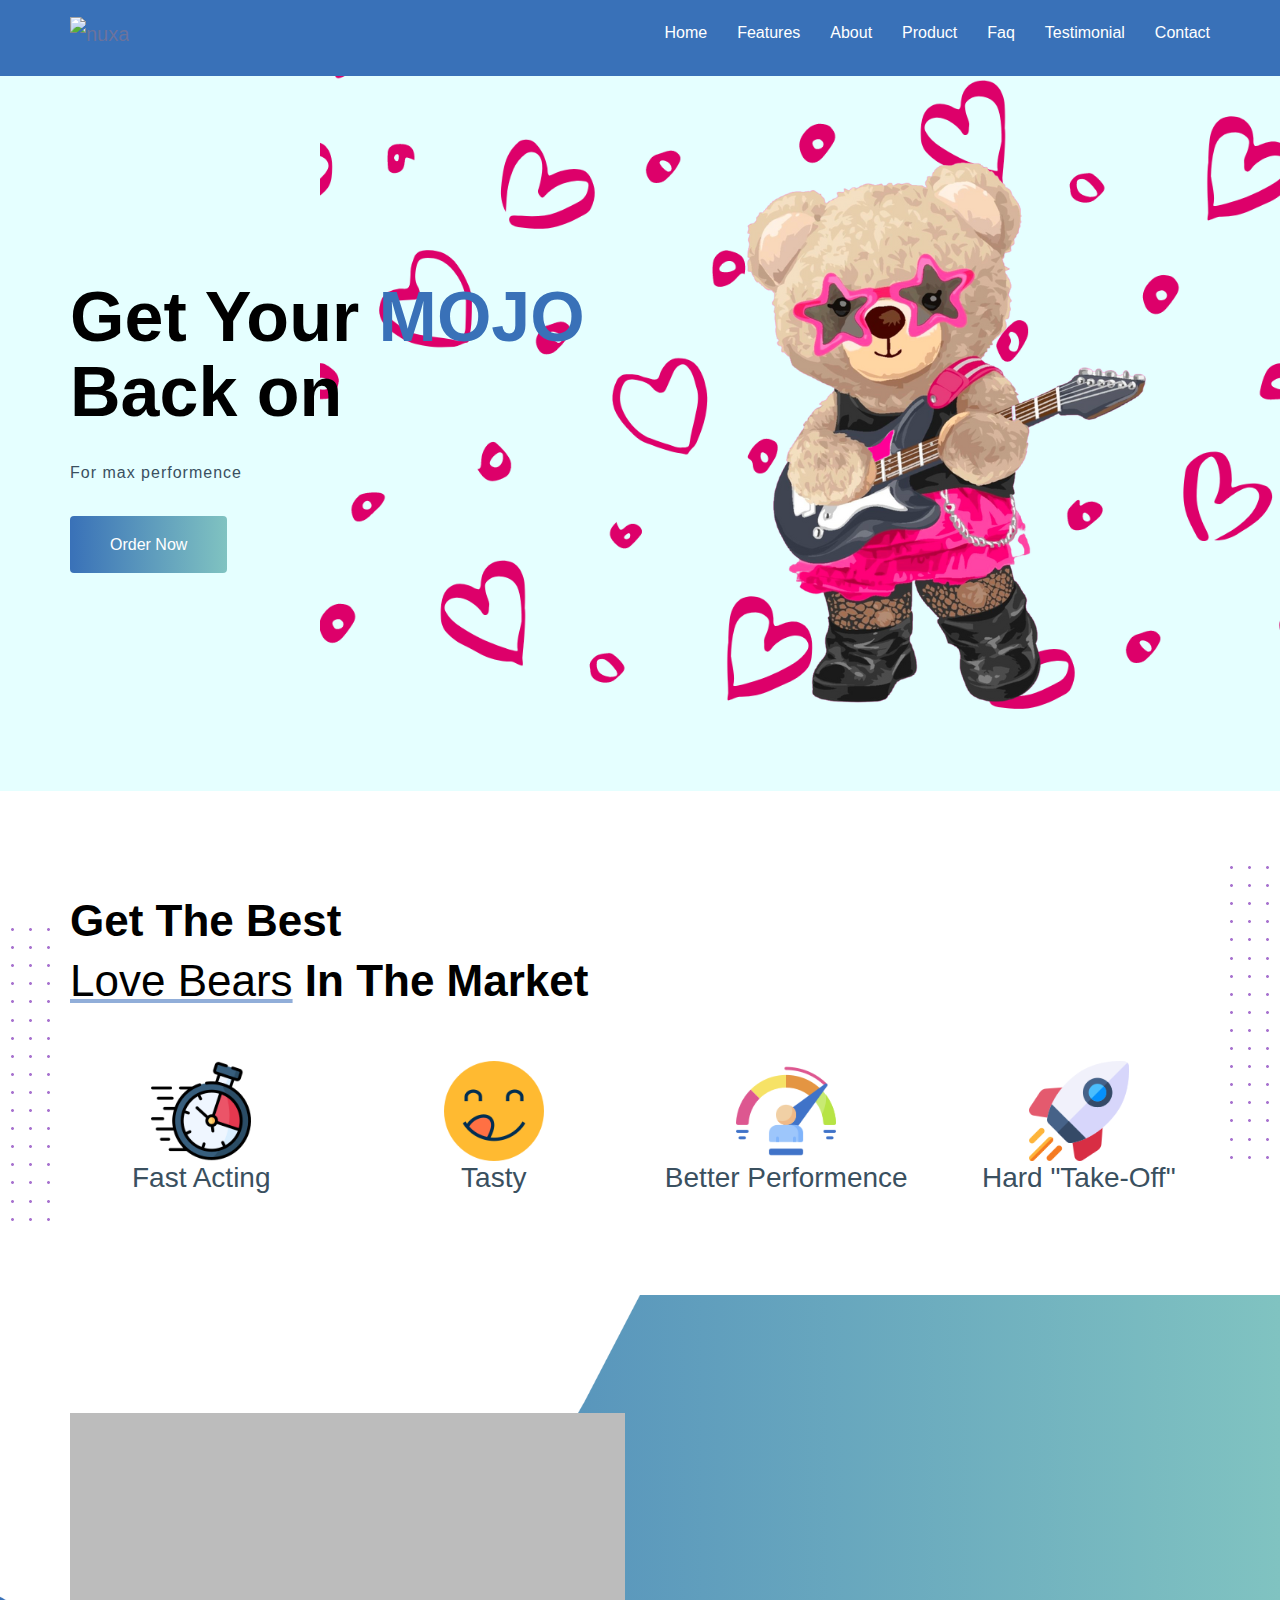
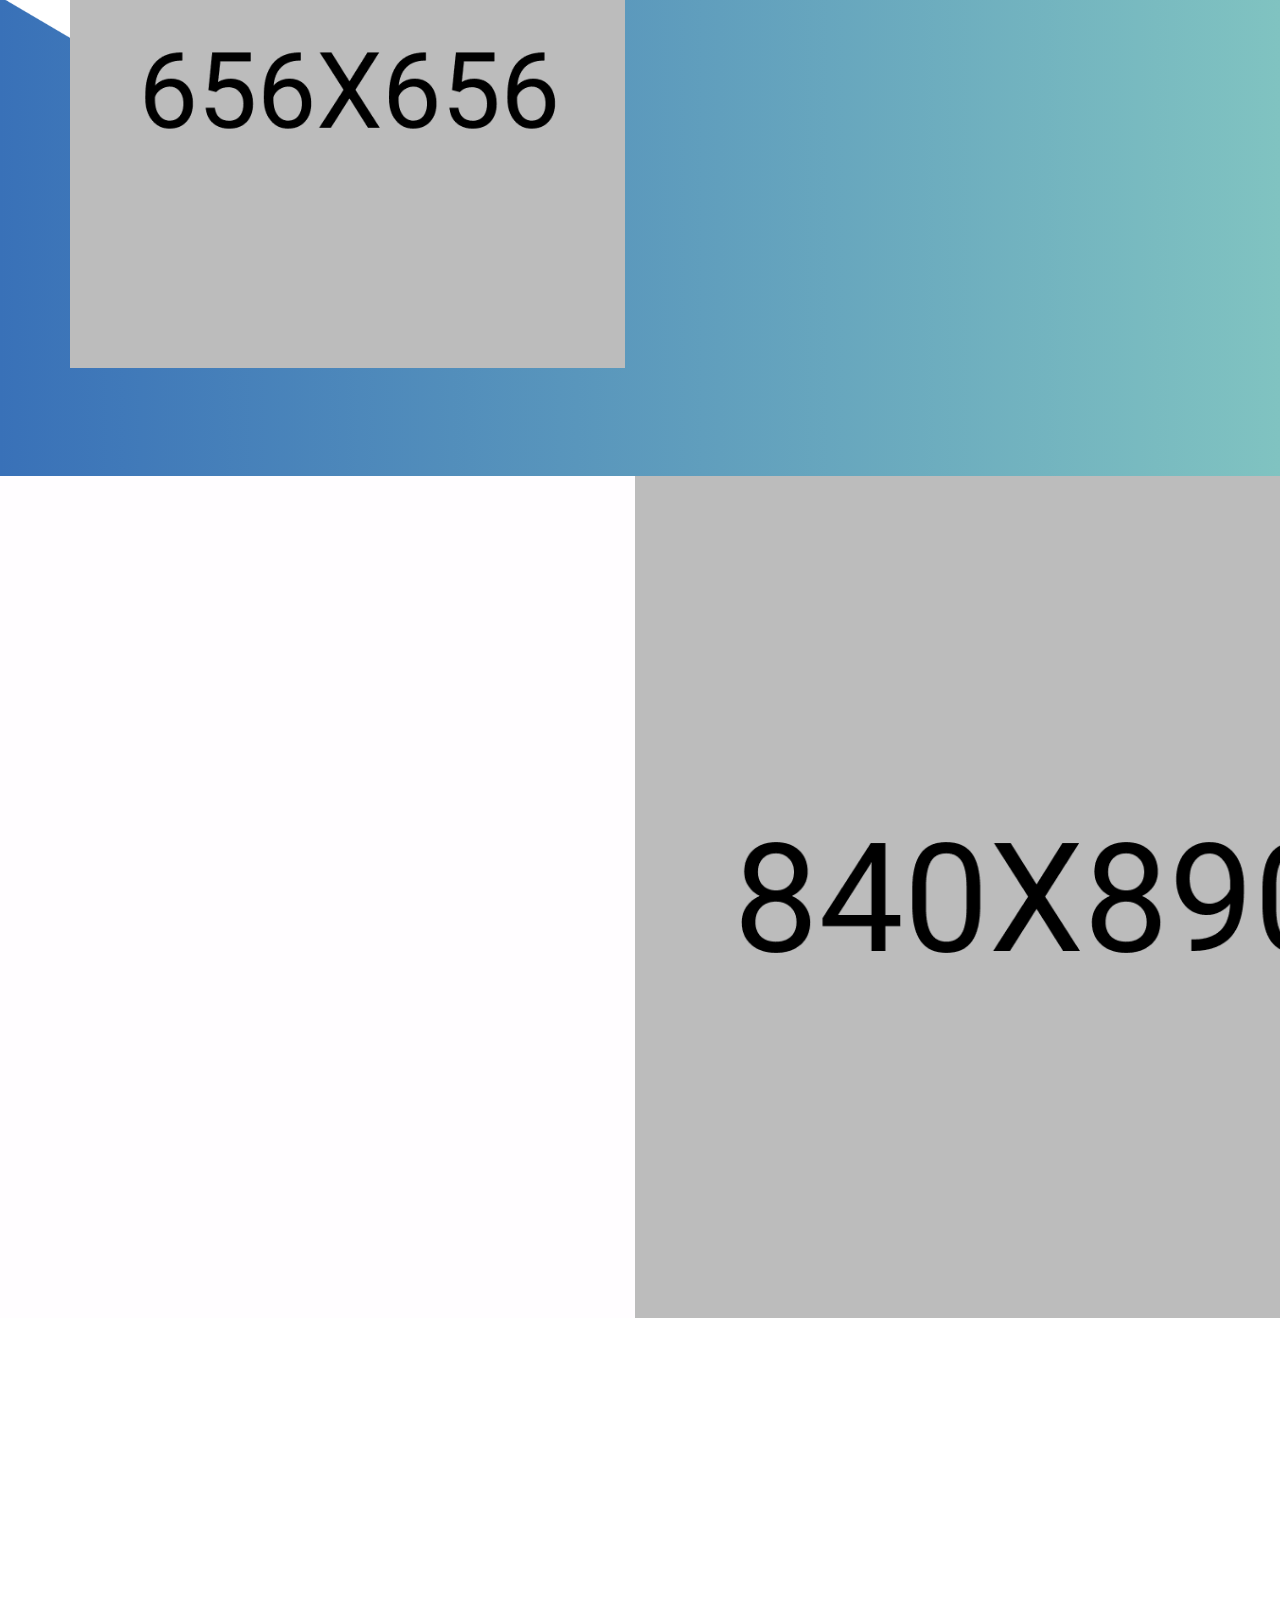
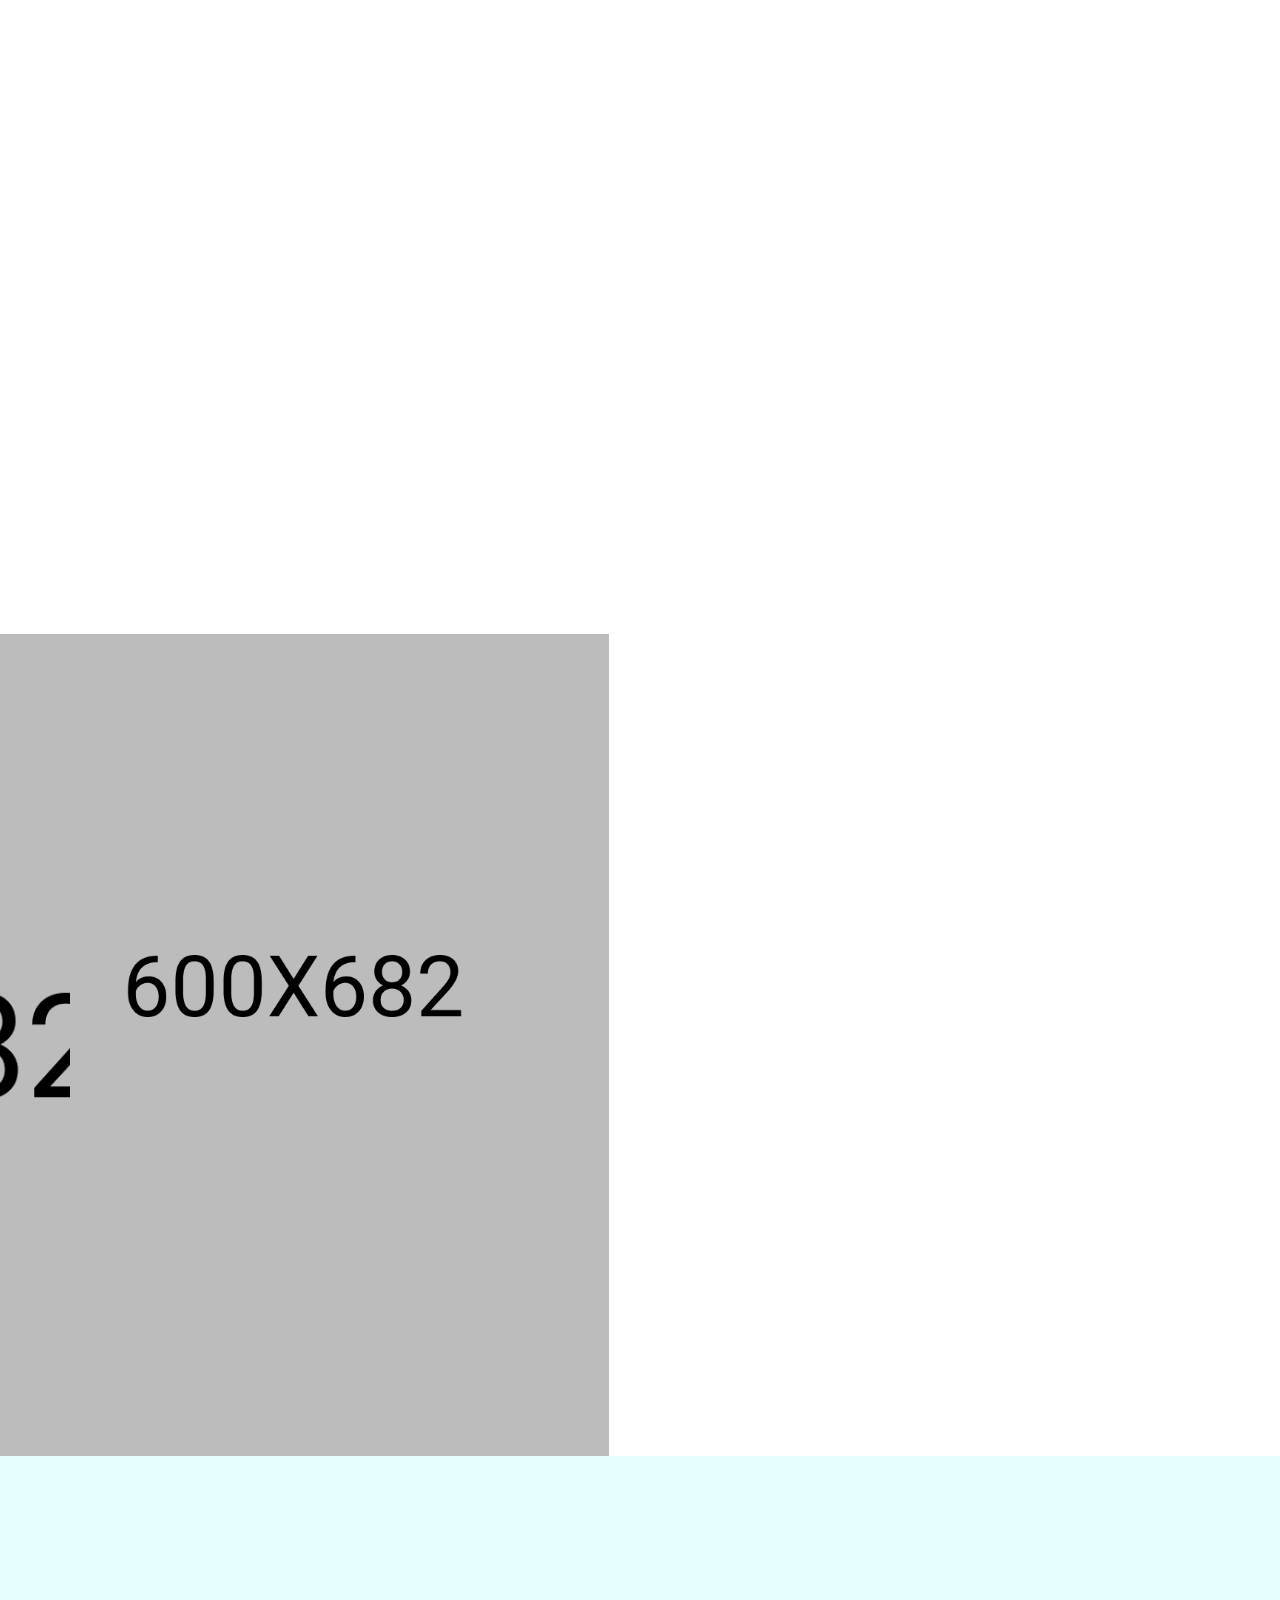
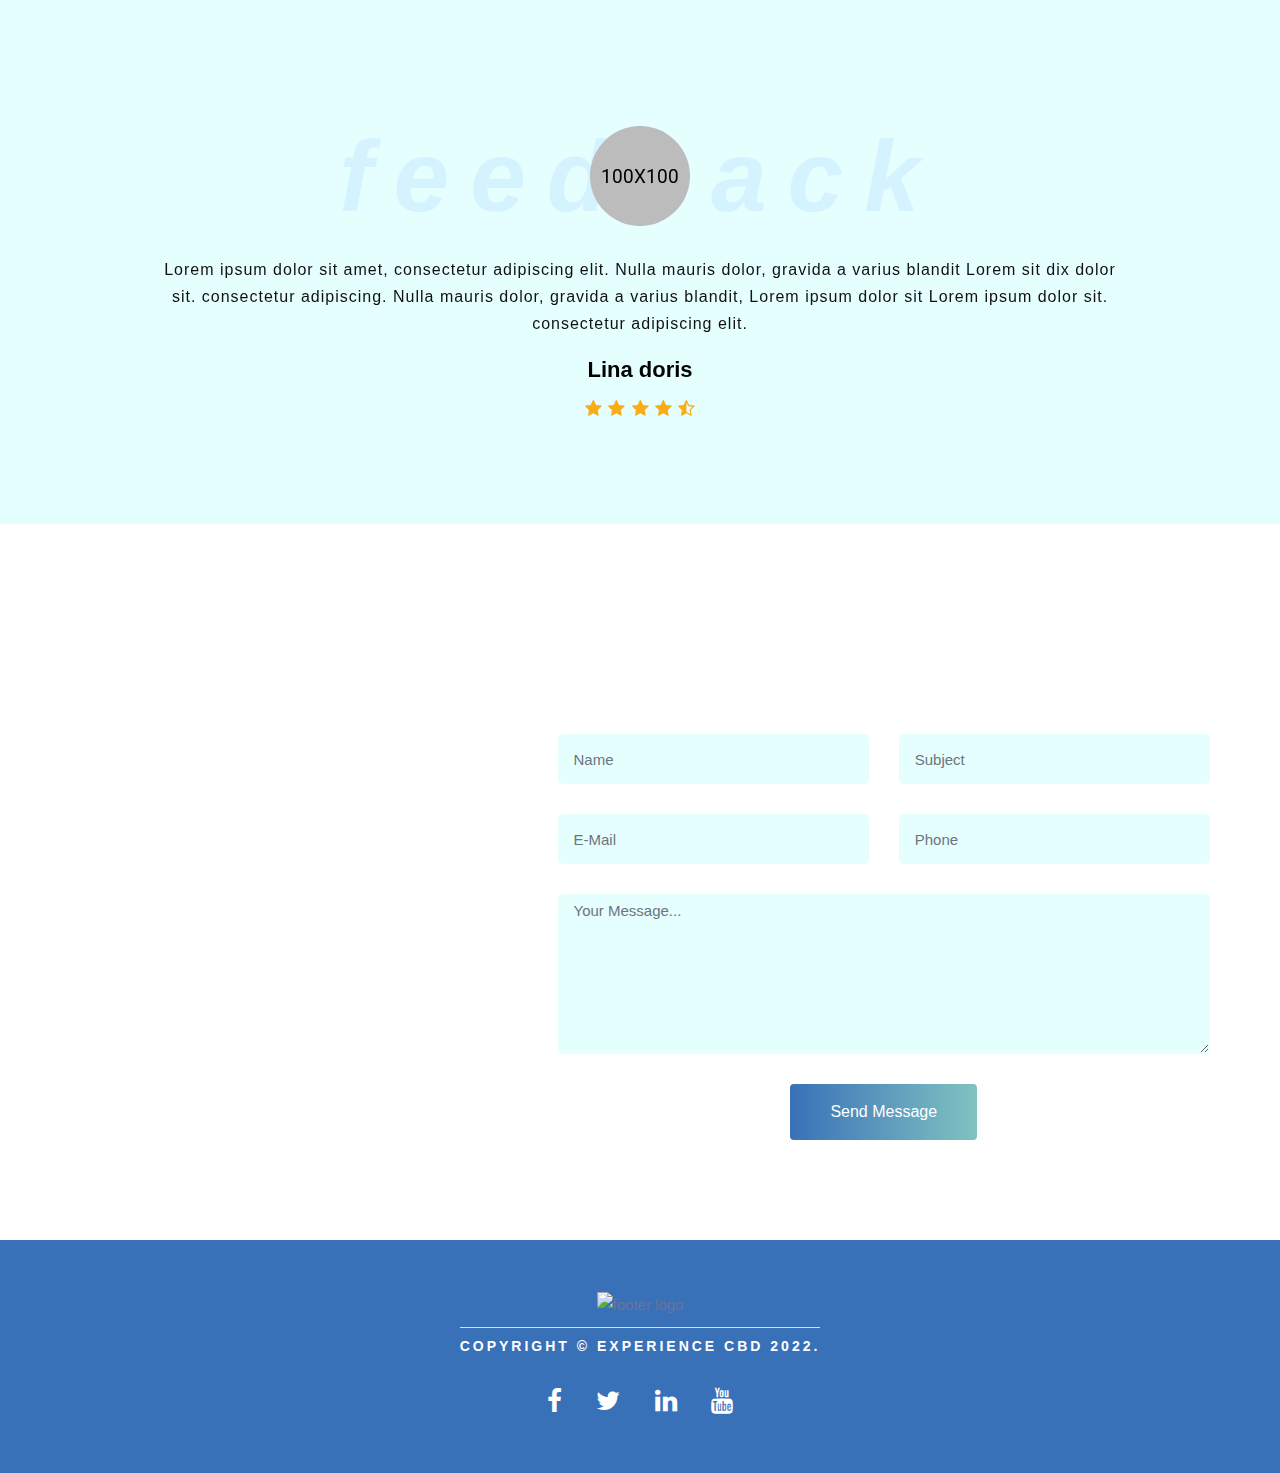
==== commit 7a56c5be: "main" ====
--- a/index.html
+++ b/index.html
@@ -5,10 +5,10 @@
     <meta charset="UTF-8">
     <meta name="viewport" content="width=device-width, initial-scale=1.0">
     <!-- Site Title -->
-    <title>nuxa</title>
+    <title>CBD Love Bears</title>
     <!-- Google Fonts -->
     <link rel="preconnect" href="https://fonts.gstatic.com">
-    <link href="https://fonts.googleapis.com/css2?family=Poppins:wght@300;400;500;600;700;800;900&family=Source+Sans+Pro:wght@400;600;700;900&display=swap" rel="stylesheet">
+    <link href="./assets/fonts/ostrich-regular.ttf" rel="stylesheet">
     <!-- Favicon -->
     <link rel="icon" type="image/png" sizes="100x30" href="assets/img/favicon/favicon-32x32.png">
     <!--Bootstrap css-->
@@ -88,8 +88,8 @@
             <div class="row align-items-center">
                 <div class="col-12 col-md-6">
                     <div class="welcome-text wow fadeInLeft" data-wow-duration="2s" data-wow-delay="0.3s">
-                        <h2>Smart Digital <span>Watch</span> For Luxurious Life</h2>
-                        <p>Donec nec justo eget felis facilisis fermentum. Aliquam porttitor mauris sit amet orci. Aenean dignissim pellentesque.</p>
+                        <h2>Get Your <span>MOJO</span> Back on</h2>
+                        <p>For max performence</p>
                         <a href="#" class="nuxa-btn">Order Now</a>
                     </div>
                 </div>
@@ -117,58 +117,26 @@
             <div class="row">
                 <div class="col-lg-12">
                     <div class="site-heading wow fadeInUp" data-wow-duration="2s" data-wow-delay="0.3s">
-                        <h2>Many <span>Features</span> are<br> <span>Available</span> in The Watch</h2>
-                    </div>
-                </div>
-            </div>
-            <div class="row">
-                <div class="col-lg-10 offset-lg-2">
-                    <div class="row">
-                        <div class="col-xl-6 col-md-6 col-12">
-                            <div class="feature-box wow fadeInLeft" data-wow-duration="2s" data-wow-delay="0.3s">
-                                <div class="feature-icon">
-                                    <i class="flaticon-crown"></i>
-                                </div>
-                                <div class="feature-text">
-                                    <h3>High Quality</h3>
-                                    <p>Morbi in sem quis dui placerat ornare. Pellentesque odio nisi, euismod in, pharetra a, ultricies in, diam. Sed arcu. Cras consequat.</p>
-                                </div>
-                            </div>
-                        </div>
-                        <div class="col-xl-6 col-md-6 col-12">
-                            <div class="feature-box wow fadeInRight" data-wow-duration="2s" data-wow-delay="0.6s">
-                                <div class="feature-icon">
-                                    <i class="flaticon-graphic-design"></i>
-                                </div>
-                                <div class="feature-text">
-                                    <h3>Fashionable Design</h3>
-                                    <p>Morbi in sem quis dui placerat ornare. Pellentesque odio nisi, euismod in, pharetra a, ultricies in, diam. Sed arcu. Cras consequat.</p>
-                                </div>
-                            </div>
-                        </div>
-                        <div class="col-xl-6 col-md-6 col-12">
-                            <div class="feature-box wow fadeInLeft" data-wow-duration="2s" data-wow-delay="0.9s">
-                                <div class="feature-icon">
-                                    <i class="flaticon-digital"></i>
-                                </div>
-                                <div class="feature-text">
-                                    <h3>Latest Technology</h3>
-                                    <p>Morbi in sem quis dui placerat ornare. Pellentesque odio nisi, euismod in, pharetra a, ultricies in, diam. Sed arcu. Cras consequat.</p>
-                                </div>
-                            </div>
-                        </div>
-                        <div class="col-xl-6 col-md-6 col-12">
-                            <div class="feature-box wow fadeInRight" data-wow-duration="2s" data-wow-delay="1.1s">
-                                <div class="feature-icon">
-                                    <i class="flaticon-videocall"></i>
-                                </div>
-                                <div class="feature-text">
-                                    <h3>User Friendly</h3>
-                                    <p>Morbi in sem quis dui placerat ornare. Pellentesque odio nisi, euismod in, pharetra a, ultricies in, diam. Sed arcu. Cras consequat.</p>
-                                </div>
-                            </div>
-                        </div>
-                    </div>
+                        <h2>Get The Best<br> <span>Love Bears</span> in The Market</h2>
+                    </div>
+                </div>
+            </div>
+            <div class="row text-center icons">
+                <div class="col-lg-3 col-sm-6">
+                    <img class="card-img-top" src="./assets/img/icons/1.png" style="width:100px; height:auto;">
+                    <h3>Fast Acting</h3>
+                </div>
+                <div class="col-lg-3 col-sm-6 ">
+                    <img class="card-img-top" src="./assets/img/icons/2.png" style="width:100px; height:auto;">
+                    <h3>Tasty</h3>
+                </div>
+                <div class="col-lg-3 col-sm-6 ">
+                    <img class="card-img-top" src="./assets/img/icons/3.png" style="width:100px; height:auto;">
+                    <h3>Better Performence</h3>
+                </div>
+                <div class="col-lg-3 col-sm-6 ">
+                    <img class="card-img-top" src="./assets/img/icons/4.png" style="width:100px; height:auto;">
+                    <h3>Hard "Take-Off"</h3>
                 </div>
             </div>
         </div>
--- a/assets/css/style.css
+++ b/assets/css/style.css
@@ -45,7 +45,9 @@
 ==================================================*/
 
 body {
-	font-family: 'Poppins', sans-serif;
+	font-family: 'ostrich-regular', sans-serif;
+	src: url('./font/ostrich-regular.tff') format('truetype');
+	/* font-family: 'ostrich-regular', sans-serif; */
 	font-weight: normal;
 	font-style: normal;
 	font-size: 15px;
@@ -67,7 +69,8 @@
 	font-size: 15px;
 	color: #3a505f;
 	line-height: 26px;
-	font-family: 'Poppins', sans-serif;
+	font-family: 'ostrich-regular', sans-serif;
+	src: url('./font/ostrich-regular.tff') format('truetype');
 	margin: 0;
 	font-weight: 400;
 	letter-spacing: 1px;
@@ -117,6 +120,10 @@
 	color: inherit;
 	text-decoration: none;
 	color: inherit
+}
+.icons img .card-img-top{
+	width:"150px";
+	height:"auto";
 }
 
 input:focus,
